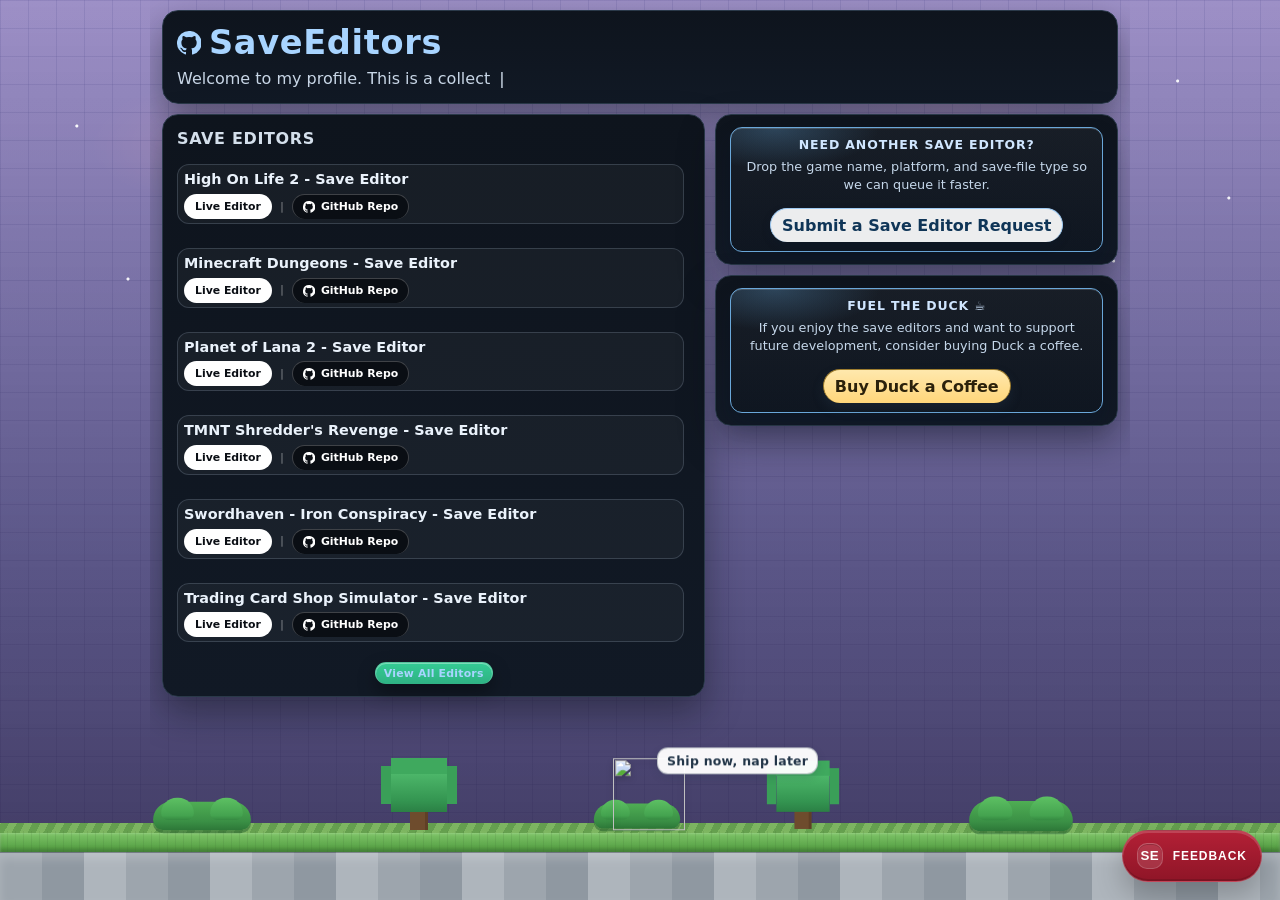
==== index.html @ 90ca856f "Add Harvard-style feedback modal widget" ====
<!DOCTYPE html>
<html lang="en">
<head>
  <meta charset="UTF-8">
  <meta name="viewport" content="width=device-width, initial-scale=1.0">
  <title>SaveEditors</title>
  <style>
    :root{
      --day-night-cycle:260s;
      --bg:#bfe7ff;
      --sky-top:#def3ff;
      --sky-bottom:#b7e2ff;
      --grid:rgba(98,136,166,.24);
      --text:#1f2329;
      --soft:#56606a;
      --panel:#ffffffdc;
      --line:#d6dde6;
      --link:#234f7b;
      --grass-a:#84c96d;
      --grass-b:#5ca64a;
      --grass-c:#4a8c3c;
      --stone-a:#9da5ad;
      --stone-b:#8f98a1;
      --stone-c:#aeb5bc;
    }
    *{box-sizing:border-box}
    html,body{height:100%;overflow:hidden}
    body{
      margin:0;
      font-family:Segoe UI, system-ui, -apple-system, Arial, sans-serif;
      color:var(--text);
      background:
        linear-gradient(to right, var(--grid) 1px, transparent 1px),
        linear-gradient(to bottom, var(--grid) 1px, transparent 1px),
        radial-gradient(150px 80px at 16% 16%, rgba(255,255,255,.82), rgba(255,255,255,0) 75%),
        radial-gradient(190px 90px at 74% 12%, rgba(255,255,255,.7), rgba(255,255,255,0) 76%),
        linear-gradient(180deg, var(--sky-top), var(--sky-bottom) 62%, var(--bg));
      background-size:28px 28px,28px 28px,auto,auto,auto;
      overflow:hidden;
    }
    body:before{
      content:"";
      position:fixed;
      inset:0;
      pointer-events:none;
      z-index:0;
      opacity:0;
      background:linear-gradient(180deg,rgba(12,24,52,.76),rgba(8,14,30,.9));
      animation:nightTintCycle var(--day-night-cycle) linear infinite;
    }
    body:after{
      content:"";
      position:fixed;
      inset:0;
      pointer-events:none;
      z-index:0;
      opacity:0;
      background:
        radial-gradient(circle at 6% 14%, rgba(255,255,255,.95) 0 1px, transparent 2px),
        radial-gradient(circle at 10% 31%, rgba(255,255,255,.92) 0 1px, transparent 2px),
        radial-gradient(circle at 14% 22%, rgba(255,255,255,.9) 0 1px, transparent 2px),
        radial-gradient(circle at 18% 8%, rgba(255,255,255,.88) 0 1px, transparent 2px),
        radial-gradient(circle at 23% 17%, rgba(255,255,255,.94) 0 1px, transparent 2px),
        radial-gradient(circle at 28% 27%, rgba(255,255,255,.9) 0 1px, transparent 2px),
        radial-gradient(circle at 33% 11%, rgba(255,255,255,.92) 0 1px, transparent 2px),
        radial-gradient(circle at 39% 24%, rgba(255,255,255,.86) 0 1px, transparent 2px),
        radial-gradient(circle at 44% 6%, rgba(255,255,255,.9) 0 1px, transparent 2px),
        radial-gradient(circle at 50% 16%, rgba(255,255,255,.95) 0 1px, transparent 2px),
        radial-gradient(circle at 56% 28%, rgba(255,255,255,.9) 0 1px, transparent 2px),
        radial-gradient(circle at 61% 10%, rgba(255,255,255,.92) 0 1px, transparent 2px),
        radial-gradient(circle at 67% 19%, rgba(255,255,255,.88) 0 1px, transparent 2px),
        radial-gradient(circle at 72% 8%, rgba(255,255,255,.9) 0 1px, transparent 2px),
        radial-gradient(circle at 76% 24%, rgba(255,255,255,.96) 0 1px, transparent 2px),
        radial-gradient(circle at 82% 13%, rgba(255,255,255,.9) 0 1px, transparent 2px),
        radial-gradient(circle at 87% 29%, rgba(255,255,255,.88) 0 1px, transparent 2px),
        radial-gradient(circle at 92% 9%, rgba(255,255,255,.92) 0 1px, transparent 2px),
        radial-gradient(circle at 96% 22%, rgba(255,255,255,.9) 0 1px, transparent 2px);
      animation:
        nightStarsCycle var(--day-night-cycle) linear infinite,
        starTwinkle 7s ease-in-out infinite;
    }
    .page{
      position:relative;
      z-index:3;
      max-width:980px;
      height:100vh;
      margin:0 auto;
      padding:10px 12px 190px;
      overflow:hidden;
    }
    .stack{
      height:100%;
      min-height:0;
      display:flex;
      flex-direction:column;
      gap:10px;
    }
    .dawn-tint{
      position:fixed;
      inset:0;
      pointer-events:none;
      z-index:0;
      opacity:0;
      background:linear-gradient(180deg, rgba(255,170,200,.55), rgba(188,128,255,.25) 55%, rgba(160,195,255,0));
    }
    .dawn-active .dawn-tint{
      animation:dawnCycle var(--day-night-cycle) linear infinite;
    }
    .night-purple{
      position:fixed;
      inset:0;
      pointer-events:none;
      z-index:0;
      opacity:0;
      background:linear-gradient(180deg, rgba(104,62,152,.55), rgba(34,18,62,.82));
    }
    .purple-night .night-purple{
      opacity:1;
      animation:none;
    }
    body.purple-night:before{
      opacity:0;
      animation:none;
    }
    body.purple-night:after{
      opacity:1;
      animation:starTwinkle 7s ease-in-out infinite;
    }
    .rain-dim{
      position:fixed;
      inset:0;
      pointer-events:none;
      z-index:2;
      opacity:0;
      background:linear-gradient(180deg, rgba(28,40,62,.25), rgba(12,16,28,.35));
      transition:opacity .6s ease;
    }
    .rain-layer{
      position:fixed;
      inset:-10vh 0 0 0;
      pointer-events:none;
      z-index:3;
      opacity:0;
      transition:opacity .6s ease;
    }
    .rain-layer.active{
      opacity:1;
    }
    .rain-streaks{
      position:absolute;
      inset:0;
      background:repeating-linear-gradient(
        115deg,
        rgba(200,220,255,.25) 0 1px,
        rgba(200,220,255,0) 1px 12px
      );
      animation:rainFall .7s linear infinite;
    }
    body.rain-day .rain-dim{
      opacity:.35;
    }
    body.rain-day .sky-clouds{
      filter:brightness(.85) saturate(.9);
    }
    .card-row{
      display:grid;
      grid-template-columns:minmax(0,1.35fr) minmax(0,1fr);
      gap:10px;
      align-items:start;
      flex:1;
      min-height:0;
    }
    .side-stack{
      display:grid;
      gap:10px;
    }
    .sheet{
      border:1px solid #2a3949;
      border-radius:16px;
      background:linear-gradient(180deg,#0e141d,#111925);
      backdrop-filter:blur(4px);
      box-shadow:0 16px 36px rgba(10,14,20,.42);
      padding:12px 14px;
      color:#eaf2fb;
    }
    .editor-card{
      min-height:0;
      display:flex;
      flex-direction:column;
    }
    .title-link{
      display:inline-flex;
      align-items:center;
      gap:8px;
      color:#eaf2fb;
      text-decoration:none;
      border-bottom:none;
    }
    .title-link:hover{
      color:#ffffff;
      border-bottom:none;
    }
    h1{
      margin:0 0 4px;
      font-size:clamp(1.5rem,2.8vw,2.1rem);
      letter-spacing:.02em;
    }
    .title-link svg{
      width:24px;
      height:24px;
      fill:currentColor;
    }
    .type-caret{
      display:inline-block;
      margin-left:4px;
      color:#d8e5f3;
      animation:caretBlink 1s steps(2, start) infinite;
    }
    .type-caret.done{
      opacity:0;
      animation:none;
    }
    .lead{
      margin:0;
      color:#c8d6e6;
      line-height:1.55;
    }
    h2{
      margin:2px 0 6px;
      font-size:1rem;
      letter-spacing:.04em;
      text-transform:uppercase;
      color:#d4dfeb;
    }
    ul{
      margin:0;
      padding-left:18px;
    }
    li{
      margin:10px 0;
      line-height:1.45;
    }
    #editorList{
      list-style:none;
      padding-left:0;
      display:flex;
      flex-direction:column;
      gap:4px;
      columns:2;
      column-gap:16px;
      --row-height:48px;
      flex:1;
      min-height:0;
      max-height:none;
      overflow-y:auto;
      padding-right:6px;
      scrollbar-width:thin;
      scrollbar-color:rgba(180,200,220,.5) transparent;
    }
    #editorList::-webkit-scrollbar{
      width:6px;
    }
    #editorList::-webkit-scrollbar-track{
      background:transparent;
    }
    #editorList::-webkit-scrollbar-thumb{
      background:rgba(180,200,220,.35);
      border-radius:999px;
    }
    .editor-row{
      display:flex;
      align-items:center;
      justify-content:space-between;
      gap:10px;
      padding:4px 6px;
      min-height:var(--row-height);
      border:1px solid rgba(180,200,220,.2);
      border-radius:12px;
      background:rgba(255,255,255,.04);
      break-inside:avoid;
    }
    .editor-main{
      min-width:0;
      display:flex;
      flex-direction:column;
      gap:4px;
    }
    .editor-link{
      font-weight:700;
      font-size:.9rem;
    }
    .editor-actions{
      display:flex;
      align-items:center;
      gap:4px;
      flex-wrap:wrap;
    }
    .editor-sep{
      display:inline-block;
      padding:0 4px;
      color:rgba(255,255,255,.35);
      font-size:.68rem;
      font-weight:900;
      user-select:none;
    }
    .editor-action{
      display:inline-flex;
      align-items:center;
      gap:6px;
      padding:4px 10px;
      border-radius:999px;
      border:1px solid rgba(255,255,255,.18);
      font-size:.68rem;
      font-weight:800;
      text-decoration:none;
      border-bottom:none;
      width:max-content;
    }
    .editor-action svg{
      width:12px;
      height:12px;
      display:block;
      fill:currentColor;
    }
    .editor-action--live{
      background:#ffffff;
      color:#0a0e14;
      border-color:rgba(255,255,255,.75);
    }
    .editor-action--repo{
      background:#0a0e14;
      color:#ffffff;
      border-color:rgba(255,255,255,.22);
    }
    .all-editors-cta{
      margin-top:10px;
      display:flex;
      justify-content:center;
    }
    .all-editors-btn{
      display:inline-flex;
      align-items:center;
      justify-content:center;
      gap:8px;
      padding:4px 8px;
      border-radius:999px;
      border:1px solid rgba(255,255,255,.18);
      background:linear-gradient(180deg, rgba(54,211,153,.96), rgba(54,211,153,.82));
      color:#071312;
      font-weight:900;
      letter-spacing:.02em;
      font-size:.68rem;
      text-decoration:none;
      border-bottom:none;
      box-shadow: 0 8px 18px rgba(0,0,0,.35), inset 0 1px 0 rgba(255,255,255,.35);
    }
    .all-editors-btn:hover{
      filter:brightness(1.03);
      border-color:rgba(255,255,255,.28);
    }
    .all-editors-btn:active{
      transform: translateY(1px);
    }
    .editor-meta{
      display:flex;
      align-items:center;
      gap:8px;
      flex-wrap:wrap;
      justify-content:flex-end;
      text-align:right;
    }
    .meta-pill{
      display:inline-flex;
      align-items:center;
      gap:6px;
      padding:3px 7px;
      border-radius:999px;
      border:1px solid #3b5067;
      background:rgba(255,255,255,.06);
      color:#d4dfeb;
      font-size:.66rem;
      white-space:nowrap;
    }
    .meta-pill a{
      color:#cfe5ff;
      text-decoration:none;
      border-bottom:none;
      font-weight:700;
    }
    .repo-meta{
      margin-left:8px;
      color:#becce0;
      font-size:.84rem;
      white-space:nowrap;
    }
    .request-cta{
      padding:9px 11px;
      border:1px solid #6aa7d9;
      border-radius:12px;
      background:
        radial-gradient(140px 56px at 12% 0%, rgba(114,194,255,.24), transparent 74%),
        linear-gradient(180deg, rgba(255,255,255,.04), rgba(0,0,0,.1));
      box-shadow:inset 0 1px 0 rgba(255,255,255,.16), 0 10px 20px rgba(6,20,39,.22);
    }
    .side-card .request-cta{
      text-align:center;
    }
    .request-cta-label{
      display:block;
      margin-bottom:6px;
      color:#d0e6ff;
      font-size:.78rem;
      letter-spacing:.07em;
      text-transform:uppercase;
      font-weight:700;
      font-family:"Segoe UI", system-ui, "Segoe UI Emoji", "Apple Color Emoji", "Noto Color Emoji", sans-serif;
    }
    .request-cta-link{
      display:inline-flex;
      align-items:center;
      gap:7px;
      padding:7px 11px;
      border-radius:999px;
      border:1px solid #9ec9f1;
      background:rgba(255,255,255,.92);
      color:#0f3557 !important;
      font-weight:800;
      text-decoration:none;
      border-bottom:none !important;
      box-shadow:0 4px 10px rgba(8,33,56,.16);
    }
    .request-cta-link:hover{
      transform:translateY(-1px);
      border-color:#b8dcff;
      color:#0f3557 !important;
      border-bottom:none !important;
    }
    .request-cta-note{
      margin:6px 0 0;
      color:#c5d7ea;
      font-size:.8rem;
      line-height:1.4;
    }
    .support-cta-link{
      display:inline-flex;
      align-items:center;
      gap:6px;
      padding:7px 11px;
      border-radius:999px;
      border:1px solid #9e7d2f;
      background:linear-gradient(180deg,#ffe8ad,#ffd67a);
      color:#2b210b !important;
      font-weight:800;
      text-decoration:none;
      border-bottom:none !important;
      box-shadow:0 6px 12px rgba(50,74,97,.22);
    }
    .support-cta-link:hover{
      transform:translateY(-1px);
      color:#2b210b !important;
      border-bottom:none !important;
    }
    a{
      color:var(--link);
      text-decoration:none;
      border-bottom:1px dashed rgba(35,79,123,.35);
    }
    a:hover{
      border-bottom-color:rgba(35,79,123,.85);
    }
    .sheet a{
      color:#a8d4ff;
      border-bottom-color:rgba(142,194,255,.34);
    }
    .sheet a:hover{
      color:#d1e7ff;
      border-bottom-color:rgba(142,194,255,.75);
    }
    .sheet a.editor-action,
    .sheet a.editor-action:hover{
      border-bottom:none;
    }
    .sheet a.editor-action--live,
    .sheet a.editor-action--live:hover{
      color:#0a0e14;
    }
    .sheet a.editor-action--repo,
    .sheet a.editor-action--repo:hover{
      color:#ffffff;
    }
    .cta-actions{
      display:flex;
      flex-wrap:wrap;
      gap:8px;
      margin-top:10px;
    }
    .side-card .cta-actions{
      justify-content:center;
      margin-top:14px;
    }
    .side-card .request-cta-note{
      margin-bottom:6px;
    }
    .sky-clouds{
      position:fixed;
      left:0;
      right:0;
      top:0;
      height:58vh;
      pointer-events:none;
      z-index:1;
      overflow:hidden;
    }
    .sky-effects{
      position:fixed;
      inset:0;
      pointer-events:none;
      z-index:3;
    }
    .scene{
      position:fixed;
      left:0;
      right:0;
      bottom:0;
      height:148px;
      pointer-events:none;
      z-index:1;
    }
    .clouds{
      position:absolute;
      left:0;
      right:0;
      top:0;
      bottom:0;
      height:auto;
      overflow:hidden;
      opacity:.9;
    }
    .cloud-wrap{
      position:absolute;
      left:0;
      top:0;
      animation:cloudDrift var(--duration, 28s) linear infinite;
      transform:translateX(var(--start-x, -20vw)) translateY(var(--y, 20vh));
      animation-delay:var(--delay, 0s);
    }
    .cloud{
      position:absolute;
      display:block;
      width:var(--width, 90px);
      height:var(--height, 18px);
      border-radius:999px;
      background:rgba(255,255,255,.82);
      box-shadow:
        20px -8px 0 5px rgba(255,255,255,.82),
        42px -3px 0 2px rgba(255,255,255,.82),
        58px 2px 0 0 rgba(255,255,255,.72);
      filter:drop-shadow(0 2px 3px rgba(80,117,145,.2));
      opacity:var(--opacity, .9);
    }
    .butterfly{
      position:fixed;
      width:32px;
      height:32px;
      z-index:4;
      pointer-events:none;
      object-fit:contain;
      will-change:transform;
    }
    .bike-rider{
      position:fixed;
      left:-140px;
      bottom:58px;
      width:86px;
      height:auto;
      z-index:3;
      pointer-events:none;
      opacity:0;
      filter:drop-shadow(0 4px 6px rgba(0,0,0,.25));
    }
    .bike-rider.ride{
      animation:bikeRide 34s linear forwards;
    }
    .world-decor{
      position:absolute;
      left:0;
      right:0;
      bottom:70px;
      height:62px;
      pointer-events:none;
      z-index:2;
    }
    .bush{
      position:absolute;
      bottom:0;
      width:96px;
      height:28px;
      border-radius:18px 18px 10px 10px;
      background:linear-gradient(180deg,#4fae54 0%,#3a8f45 70%,#2d7738 100%);
      box-shadow:0 3px 0 rgba(27,84,40,.45);
    }
    .bush:before,
    .bush:after{
      content:"";
      position:absolute;
      bottom:10px;
      width:32px;
      height:22px;
      border-radius:18px 18px 8px 8px;
      background:linear-gradient(180deg,#5dc063 0%,#44a34f 80%,#358941 100%);
    }
    .bush:before{left:8px}
    .bush:after{right:8px}
    .bush-a{left:12%;transform:scale(1.02)}
    .bush-b{left:46%;transform:scale(.9)}
    .bush-c{left:76%;transform:scale(1.08)}
    .tree{
      position:absolute;
      bottom:0;
      width:18px;
      height:42px;
      background:#6e4c2d;
      box-shadow:inset -3px 0 0 rgba(35,22,12,.2);
    }
    .tree:before{
      content:"";
      position:absolute;
      left:-19px;
      bottom:18px;
      width:56px;
      height:38px;
      background:
        linear-gradient(180deg,#4cb669 0%,#349551 70%,#2b8045 100%);
      box-shadow:
        0 -16px 0 #3fa95e,
        -10px -8px 0 #3a9f58,
        10px -8px 0 #3a9f58;
      image-rendering:pixelated;
    }
    .tree-a{left:32%}
    .tree-b{left:62%;transform:scale(.95)}
    .duck-wrap{
      position:absolute;
      left:0;
      bottom:0;
      width:78px;
      height:72px;
      z-index:20;
      transform:translateX(40px);
      transform-origin:center bottom;
      will-change:transform;
    }
    .duck{
      position:absolute;
      left:0;
      bottom:0;
      width:72px;
      height:72px;
      object-fit:contain;
      image-rendering:auto;
      filter:drop-shadow(0 3px 3px rgba(0,0,0,.2));
      transform:scaleX(1);
      transform-origin:center bottom;
      will-change:transform;
    }
    .duck-note{
      position:absolute;
      left:44px;
      bottom:56px;
      padding:5px 9px;
      border-radius:11px;
      border:1px solid rgba(39,56,74,.28);
      background:rgba(255,255,255,.96);
      color:#223548;
      font-size:.78rem;
      font-weight:700;
      letter-spacing:.02em;
      white-space:nowrap;
      box-shadow:0 3px 8px rgba(39,56,74,.2);
    }
    .grass{
      position:absolute;
      left:0;
      right:0;
      bottom:48px;
      height:22px;
      background:linear-gradient(180deg,var(--grass-a) 0%,var(--grass-b) 72%,var(--grass-c) 100%);
      border-top:1px solid rgba(74,110,57,.35);
      box-shadow:inset 0 2px 3px rgba(255,255,255,.3), inset 0 -3px 4px rgba(37,75,29,.24);
      overflow:visible;
    }
    .grass:before,
    .grass:after{
      content:"";
      position:absolute;
      left:0;
      right:0;
      pointer-events:none;
    }
    .grass:before{
      top:-8px;
      height:10px;
      background:repeating-linear-gradient(
        -62deg,
        rgba(126,183,97,.96) 0 7px,
        rgba(101,160,78,.96) 7px 14px
      ),
      repeating-linear-gradient(
        62deg,
        rgba(114,176,90,.6) 0 7px,
        rgba(89,144,69,.6) 7px 14px
      );
      opacity:1;
    }
    .grass:after{
      top:0;
      bottom:0;
      background:repeating-linear-gradient(
        90deg,
        rgba(58,102,47,0) 0 7px,
        rgba(58,102,47,.34) 7px 8px
      );
      opacity:.42;
    }
    .stone{
      position:absolute;
      left:0;
      right:0;
      bottom:0;
      height:48px;
      background:
        repeating-linear-gradient(90deg,var(--stone-a) 0 42px,var(--stone-b) 42px 84px,var(--stone-c) 84px 126px),
        linear-gradient(180deg,#b6bec6,#9da7b0);
      border-top:1px solid rgba(56,63,72,.4);
      box-shadow:inset 0 6px 10px rgba(255,255,255,.18);
    }
    @keyframes cloudDrift{
      0%{transform:translateX(var(--start-x, -20vw)) translateY(var(--y, 20vh))}
      100%{transform:translateX(var(--end-x, 120vw)) translateY(var(--y, 20vh))}
    }
    @keyframes butterflyFlight{
      0%{transform:translate(var(--start-x), var(--start-y))}
      100%{transform:translate(var(--end-x), var(--end-y))}
    }
    @keyframes bikeRide{
      0%{transform:translateX(-140px);opacity:0}
      5%{opacity:1}
      95%{opacity:1}
      100%{transform:translateX(calc(100vw + 160px));opacity:0}
    }
    @keyframes nightTintCycle{
      0%,32%{opacity:0}
      50%,82%{opacity:1}
      100%{opacity:0}
    }
    @keyframes nightStarsCycle{
      0%,32%{opacity:0}
      50%,82%{opacity:.92}
      100%{opacity:0}
    }
    @keyframes starTwinkle{
      0%,100%{filter:brightness(1)}
      50%{filter:brightness(1.25)}
    }
    @keyframes nightPurpleCycle{
      0%,32%{opacity:0}
      50%,82%{opacity:.75}
      100%{opacity:0}
    }
    @keyframes dawnCycle{
      0%{opacity:0}
      6%{opacity:.85}
      18%{opacity:.2}
      26%{opacity:0}
      100%{opacity:0}
    }
    @keyframes rainFall{
      0%{transform:translateY(-10vh)}
      100%{transform:translateY(20vh)}
    }
    @keyframes caretBlink{
      0%,49%{opacity:1}
      50%,100%{opacity:0}
    }
    @media (max-width:880px){
      .card-row{grid-template-columns:1fr}
      #editorList{columns:1}
    }
    @media (min-width:860px){
      #editorList{columns:2}
    }
    @media (min-width:1080px){
      #editorList{columns:3}
    }

    /* ============================================================
       SaveEditors Feedback Widget (scoped)
       - Floating action button (Crimson + Slate)
       - Modal overlay with backdrop blur
       - Embedded iframe: https://whispermeter.com/feedback/SaveEditors
       ============================================================ */
    #sefb-root{
      position:fixed;
      right:18px;
      bottom:18px;
      z-index:2147483000;
      font-family:ui-sans-serif, system-ui, -apple-system, Segoe UI, Roboto, Arial, sans-serif;
      color:#0e1922;
    }
    #sefb-root .sefb-fab{
      appearance:none;
      position:relative;
      border:1px solid rgba(255,255,255,.18);
      border-radius:999px;
      padding:12px 14px;
      display:inline-flex;
      align-items:center;
      gap:10px;
      cursor:pointer;
      color:#ffffff;
      background:linear-gradient(180deg, #b32036 0%, #8f1527 100%);
      box-shadow:
        0 14px 28px rgba(0,0,0,.22),
        0 2px 0 rgba(255,255,255,.16) inset,
        0 -2px 0 rgba(0,0,0,.14) inset;
      transition:transform .3s ease-in-out, box-shadow .3s ease-in-out, filter .3s ease-in-out;
      user-select:none;
      -webkit-tap-highlight-color:transparent;
    }
    #sefb-root .sefb-fab:hover{
      transform:translateY(-3px);
      filter:saturate(1.04);
      box-shadow:
        0 18px 40px rgba(0,0,0,.26),
        0 2px 0 rgba(255,255,255,.18) inset,
        0 -2px 0 rgba(0,0,0,.14) inset;
    }
    #sefb-root .sefb-fab:active{
      transform:translateY(-1px);
      box-shadow:
        0 12px 22px rgba(0,0,0,.22),
        0 2px 0 rgba(255,255,255,.14) inset,
        0 -2px 0 rgba(0,0,0,.16) inset;
    }
    #sefb-root .sefb-fab:focus-visible{
      outline:3px solid rgba(165,28,48,.35);
      outline-offset:4px;
    }
    #sefb-root .sefb-fabIcon{
      width:26px;
      height:26px;
      display:grid;
      place-items:center;
      border-radius:10px;
      background:rgba(255,255,255,.12);
      border:1px solid rgba(255,255,255,.18);
      box-shadow:0 1px 0 rgba(0,0,0,.18) inset;
      flex:0 0 auto;
      font-weight:800;
      letter-spacing:.02em;
      line-height:1;
    }
    #sefb-root .sefb-fabLabel{
      font-weight:700;
      letter-spacing:.08em;
      text-transform:uppercase;
      font-size:12px;
      line-height:1;
      white-space:nowrap;
    }

    #sefb-root .sefb-overlay[hidden]{display:none !important;}
    #sefb-root .sefb-overlay{
      position:fixed;
      inset:0;
      z-index:2147483100;
      display:grid;
      grid-template-areas:"stack";
      padding:24px;
      opacity:0;
      transition:opacity .25s ease;
    }
    #sefb-root .sefb-overlay.sefb-open{opacity:1;}
    #sefb-root .sefb-scrim{
      grid-area:stack;
      background:rgba(14,25,34,.42);
      backdrop-filter:blur(8px);
      -webkit-backdrop-filter:blur(8px);
    }
    @supports not ((backdrop-filter: blur(8px)) or (-webkit-backdrop-filter: blur(8px))){
      #sefb-root .sefb-scrim{background:rgba(14,25,34,.62);}
    }
    #sefb-root .sefb-panel{
      grid-area:stack;
      align-self:center;
      justify-self:center;
      width:min(980px, calc(100vw - 48px));
      height:min(720px, calc(100vh - 48px));
      background:rgba(255,255,255,.98);
      border:1px solid rgba(47,58,69,.18);
      border-radius:18px;
      overflow:hidden;
      display:flex;
      flex-direction:column;
      box-shadow:0 30px 70px rgba(0,0,0,.28);
      transform:translateY(10px) scale(.99);
      opacity:0;
      transition:transform .25s ease, opacity .25s ease;
    }
    #sefb-root .sefb-overlay.sefb-open .sefb-panel{
      transform:translateY(0) scale(1);
      opacity:1;
    }
    #sefb-root .sefb-header{
      position:relative;
      display:flex;
      align-items:center;
      justify-content:space-between;
      gap:12px;
      padding:14px 14px 14px 16px;
      background:linear-gradient(180deg, #ffffff 0%, #fbfbfd 100%);
      border-bottom:1px solid rgba(47,58,69,.14);
    }
    #sefb-root .sefb-header:before{
      content:"";
      position:absolute;
      left:0;
      top:0;
      bottom:0;
      width:4px;
      background:#A51C30;
    }
    #sefb-root .sefb-title{
      margin:0;
      font-weight:800;
      letter-spacing:.18em;
      text-transform:uppercase;
      font-size:13px;
      color:#0e1922;
    }
    #sefb-root .sefb-close{
      appearance:none;
      border:1px solid rgba(47,58,69,.16);
      background:transparent;
      color:#2f3a45;
      border-radius:12px;
      width:38px;
      height:38px;
      cursor:pointer;
      display:grid;
      place-items:center;
      transition:background .2s ease, transform .2s ease;
      -webkit-tap-highlight-color:transparent;
    }
    #sefb-root .sefb-close:hover{background:rgba(47,58,69,.06);}
    #sefb-root .sefb-close:active{transform:scale(.98);}
    #sefb-root .sefb-close:focus-visible{
      outline:3px solid rgba(165,28,48,.28);
      outline-offset:3px;
    }
    #sefb-root .sefb-body{
      flex:1 1 auto;
      background:#ffffff;
    }
    #sefb-root .sefb-iframe{
      width:100%;
      height:100%;
      border:0;
      background:#ffffff;
    }

    /* Mobile UX: full-screen modal */
    @media (max-width:640px){
      #sefb-root{right:14px;bottom:14px;}
      #sefb-root .sefb-overlay{padding:0;}
      #sefb-root .sefb-panel{
        width:100vw;
        height:100vh;
        border-radius:0;
        border-left:0;
        border-right:0;
      }
    }

    @media (prefers-reduced-motion: reduce){
      #sefb-root .sefb-fab,
      #sefb-root .sefb-overlay,
      #sefb-root .sefb-panel,
      #sefb-root .sefb-close{transition:none !important;}
      #sefb-root .sefb-fab:hover,
      #sefb-root .sefb-panel{transform:none !important;}
    }
  </style>
</head>
<body>
  <div class="dawn-tint" aria-hidden="true"></div>
  <div class="night-purple" aria-hidden="true"></div>
  <div class="rain-dim" aria-hidden="true"></div>
  <div class="rain-layer" id="rainLayer" aria-hidden="true">
    <div class="rain-streaks"></div>
  </div>
  <div class="sky-clouds" aria-hidden="true">
    <div class="clouds" id="clouds"></div>
  </div>
  <div class="sky-effects" id="skyEffects" aria-hidden="true"></div>
  <main class="page">
    <div class="stack">
      <section class="sheet">
        <h1>
          <a class="title-link" href="https://github.com/SaveEditors" target="_blank" rel="noopener noreferrer">
            <svg viewBox="0 0 16 16" aria-hidden="true" focusable="false">
              <path d="M8 0a8 8 0 0 0-2.53 15.59c.4.08.55-.17.55-.39l-.01-1.37c-2.01.44-2.53-.49-2.69-.94-.09-.23-.48-.94-.82-1.13-.28-.15-.68-.53-.01-.54.63-.01 1.08.58 1.23.82.72 1.21 1.88.87 2.34.66.07-.52.28-.87.5-1.07-1.78-.2-3.64-.89-3.64-3.95 0-.87.31-1.58.82-2.14-.08-.2-.36-1.02.08-2.12 0 0 .67-.21 2.2.82a7.54 7.54 0 0 1 4 0c1.53-1.04 2.2-.82 2.2-.82.44 1.1.16 1.92.08 2.12.51.56.82 1.27.82 2.14 0 3.07-1.87 3.75-3.65 3.95.29.25.54.73.54 1.48l-.01 2.2c0 .22.15.48.55.39A8 8 0 0 0 8 0Z"></path>
            </svg>
            <span>SaveEditors</span>
          </a>
        </h1>
        <p class="lead">
          <span id="leadText" data-fulltext="Welcome to my profile. This is a collection of save editors I've made. Primarily tested with the Windows Xbox Game Pass versions."></span>
          <span class="type-caret" aria-hidden="true">|</span>
        </p>
      </section>
      <div class="card-row">
        <section class="sheet editor-card">
          <h2>Save Editors</h2>
          <ul id="editorList">
            <li>Loading editors...</li>
          </ul>
          <div class="all-editors-cta">
            <a class="all-editors-btn" href="https://github.com/stars/SaveEditors/lists/game-save-editors" target="_blank" rel="noopener noreferrer">View All Editors</a>
          </div>
        </section>
        <div class="side-stack">
          <section class="sheet side-card">
            <div class="request-cta">
              <span class="request-cta-label">Need another save editor?</span>
              <p class="request-cta-note">Drop the game name, platform, and save-file type so we can queue it faster.</p>
              <div class="cta-actions">
                <a class="request-cta-link" href="https://whispermeter.com/message-box/15b6ac70-9113-4e9c-b629-423f335c7e07" target="_blank" rel="noopener noreferrer">
                  Submit a Save Editor Request
                </a>
              </div>
            </div>
          </section>
          <section class="sheet side-card">
            <div class="request-cta">
              <span class="request-cta-label">Fuel the Duck <span aria-hidden="true">☕</span></span>
              <p class="request-cta-note">If you enjoy the save editors and want to support future development, consider buying Duck a coffee.</p>
              <div class="cta-actions">
                <a class="support-cta-link" href="https://ko-fi.com/saveeditors" target="_blank" rel="noopener noreferrer">Buy Duck a Coffee</a>
              </div>
            </div>
          </section>
        </div>
      </div>
    </div>
  </main>

  <div class="scene" aria-hidden="true">
    <div class="world-decor">
      <span class="bush bush-a"></span>
      <span class="duck-wrap">
        <img class="duck" src="https://files.kick.com/emotes/4147914/fullsize" alt="">
        <span id="duckNote" class="duck-note">Ship now, nap</span>
      </span>
      <span class="tree tree-a"></span>
      <span class="bush bush-b"></span>
      <span class="tree tree-b"></span>
      <span class="bush bush-c"></span>
    </div>
    <div class="grass"></div>
    <div class="stone"></div>
  </div>
  <img class="bike-rider" id="bikeRider" src="assets/bike-rider.gif" alt="" aria-hidden="true">

  <script>
    "use strict";
    const htmlEscape = (value) => String(value ?? "")
      .replaceAll("&", "&amp;")
      .replaceAll("<", "&lt;")
      .replaceAll(">", "&gt;")
      .replaceAll('"', "&quot;");

    function getRepoPath(repoUrl) {
      try {
        const url = new URL(repoUrl);
        if (url.hostname.toLowerCase() !== "github.com") return "";
        const parts = url.pathname.replace(/^\/+|\/+$/g, "").split("/");
        if (parts.length < 2) return "";
        return `${parts[0]}/${parts[1].replace(/\.git$/i, "")}`;
      } catch {
        return "";
      }
    }

    function isHomepageRepo(repoUrl) {
      return getRepoPath(repoUrl).toLowerCase() === "saveeditors/saveeditors.github.io";
    }

    const updatedCacheKey = "saveeditors-updated-v2";
    const updatedCacheTtlMs = 6 * 60 * 60 * 1000;

    function readUpdatedCache() {
      try {
        return JSON.parse(localStorage.getItem(updatedCacheKey) || "{}") || {};
      } catch {
        return {};
      }
    }

    function writeUpdatedCache(cache) {
      try {
        localStorage.setItem(updatedCacheKey, JSON.stringify(cache));
      } catch {
        // ignore cache failures
      }
    }

    async function fetchLastUpdatedDate(repoUrl, fallback) {
      const repoPath = getRepoPath(repoUrl);
      if (!repoPath) return { date: fallback || "", ts: 0 };
      const cache = readUpdatedCache();
      const cached = cache[repoPath];
      if (cached && cached.date && cached.updatedTs && Date.now() - cached.ts < updatedCacheTtlMs) {
        return { date: cached.date, ts: cached.updatedTs };
      }
      try {
        const res = await fetch(`https://api.github.com/repos/${repoPath}`, {
          headers: { Accept: "application/vnd.github+json" },
          cache: "no-store"
        });
        if (!res.ok) return { date: fallback || "", ts: 0 };
        const repo = await res.json();
        const iso = repo?.pushed_at || "";
        if (!iso) return { date: fallback || "", ts: 0 };
        const updatedTs = Date.parse(iso) || 0;
        const date = new Date(updatedTs || iso).toLocaleDateString(undefined, {
          year: "numeric",
          month: "short",
          day: "numeric"
        });
        cache[repoPath] = { date, ts: Date.now(), updatedTs };
        writeUpdatedCache(cache);
        return { date, ts: updatedTs };
      } catch {
        return { date: fallback || "", ts: 0 };
      }
    }

    async function loadEditors() {
      const list = document.getElementById("editorList");
      const ghMark = `<svg viewBox="0 0 16 16" aria-hidden="true" focusable="false"><path d="M8 0a8 8 0 0 0-2.53 15.59c.4.08.55-.17.55-.39l-.01-1.37c-2.01.44-2.53-.49-2.69-.94-.09-.23-.48-.94-.82-1.13-.28-.15-.68-.53-.01-.54.63-.01 1.08.58 1.23.82.72 1.21 1.88.87 2.34.66.07-.52.28-.87.5-1.07-1.78-.2-3.64-.89-3.64-3.95 0-.87.31-1.58.82-2.14-.08-.2-.36-1.02.08-2.12 0 0 .67-.21 2.2.82a7.54 7.54 0 0 1 4 0c1.53-1.04 2.2-.82 2.2-.82.44 1.1.16 1.92.08 2.12.51.56.82 1.27.82 2.14 0 3.07-1.87 3.75-3.65 3.95.29.25.54.73.54 1.48l-.01 2.2c0 .22.15.48.55.39A8 8 0 0 0 8 0Z"></path></svg>`;
      try {
        const res = await fetch("editors.json", { cache: "no-store" });
        if (!res.ok) throw new Error("editors.json not found");
        const editors = await res.json();
        if (!Array.isArray(editors) || !editors.length) {
          list.innerHTML = "<li>No editors listed yet.</li>";
          return;
        }
        const hydrated = await Promise.all(editors.map(async (editor) => {
          const repo = editor.repo || "";
          const play = editor.play || "";
          const repoPath = getRepoPath(repo);
          const updated = await fetchLastUpdatedDate(repo, editor.updated || "");
          return {
            name: editor.name || editor.slug || "Unnamed Editor",
            repo,
            play,
            updated: updated.date || "",
            updatedTs: updated.ts || 0,
            repoPath
          };
        }));

        hydrated.sort((a, b) => (b.updatedTs || 0) - (a.updatedTs || 0));
        list.innerHTML = hydrated.map((e) => {
          const updatedText = e.updated ? `Updated: ${htmlEscape(e.updated)}` : "";
          const liveLink = e.play
            ? `<a class="editor-action editor-action--live" href="${htmlEscape(e.play)}" target="_blank" rel="noopener noreferrer">Live Editor</a>`
            : "";
          const repoButton = e.repo && !isHomepageRepo(e.repo)
            ? `<a class="editor-action editor-action--repo" href="${htmlEscape(e.repo)}" target="_blank" rel="noopener noreferrer">${ghMark}GitHub Repo</a>`
            : "";
          const sep = (liveLink && repoButton) ? `<span class="editor-sep" aria-hidden="true">|</span>` : "";
          const actions = (liveLink || repoButton)
            ? `<div class="editor-actions">${liveLink}${sep}${repoButton}</div>`
            : "";
          const updatedPill = updatedText ? `<span class="meta-pill">${updatedText}</span>` : "";
          return `<li class="editor-row">
            <div class="editor-main">
              <div class="editor-link">${htmlEscape(e.name)}</div>
              ${actions}
            </div>
            <div class="editor-meta">
              ${updatedPill}
            </div>
          </li>`;
        }).join("");
      } catch {
        list.innerHTML = "<li>Could not load editor list yet.</li>";
      }
    }
    let duckRafId = 0;
    const duckState = {
      x: 40,
      y: 0,
      dir: 1,
      speed: 40,
      targetSpeed: 40,
      minX: 28,
      maxX: 600,
      lastTs: 0,
      nextMoodTs: 0,
      pauseUntilTs: 0,
      nextTurnTs: 0,
      initialized: false
    };

    function rand(min, max) {
      return min + Math.random() * (max - min);
    }

    function startDuckWalk() {
      const decor = document.querySelector(".world-decor");
      const wrap = document.querySelector(".duck-wrap");
      const duck = document.querySelector(".duck");
      if (!decor || !wrap || !duck) return;

      duckState.minX = 80;
      duckState.maxX = Math.max(duckState.minX + 260, decor.clientWidth - 160);
      if (!duckState.initialized) {
        duckState.x = (duckState.minX + duckState.maxX) / 2;
        duckState.dir = Math.random() < 0.5 ? -1 : 1;
        duckState.initialized = true;
      } else if (duckState.x < duckState.minX || duckState.x > duckState.maxX) {
        duckState.x = Math.min(duckState.maxX, Math.max(duckState.minX, duckState.x));
      }

      const tick = (ts) => {
        if (!duckState.lastTs) duckState.lastTs = ts;
        const dt = Math.min(0.05, (ts - duckState.lastTs) / 1000);
        duckState.lastTs = ts;

        if (ts >= duckState.nextMoodTs) {
          duckState.nextMoodTs = ts + rand(900, 2500);
          if (Math.random() < 0.22) {
            duckState.pauseUntilTs = ts + rand(500, 1700);
            duckState.targetSpeed = 0;
          } else {
            duckState.targetSpeed = rand(24, 60);
          }
        }

        if (ts >= duckState.nextTurnTs) {
          duckState.nextTurnTs = ts + rand(1200, 3600);
          const edgeBuffer = 90;
          if (duckState.x > duckState.minX + edgeBuffer && duckState.x < duckState.maxX - edgeBuffer) {
            if (Math.random() < 0.35) duckState.dir *= -1;
          }
        }

        const paused = ts < duckState.pauseUntilTs;
        const goalSpeed = paused ? 0 : duckState.targetSpeed;
        duckState.speed += (goalSpeed - duckState.speed) * Math.min(1, dt * 4.2);

        duckState.x += duckState.dir * duckState.speed * dt;

        if (duckState.x <= duckState.minX) {
          duckState.x = duckState.minX;
          duckState.dir = 1;
          duckState.pauseUntilTs = ts + rand(400, 1300);
        } else if (duckState.x >= duckState.maxX) {
          duckState.x = duckState.maxX;
          duckState.dir = -1;
          duckState.pauseUntilTs = ts + rand(400, 1300);
        }

        const bobStrength = Math.min(1, duckState.speed / 34);
        duckState.y = Math.sin(ts * 0.018 + duckState.x * 0.08) * 1.6 * bobStrength;

        wrap.style.transform = `translate(${duckState.x}px, ${duckState.y.toFixed(2)}px)`;
        duck.style.transform = duckState.dir >= 0 ? "scaleX(1)" : "scaleX(-1)";
        duckRafId = window.requestAnimationFrame(tick);
      };

      if (duckRafId) window.cancelAnimationFrame(duckRafId);
      duckState.lastTs = 0;
      duckRafId = window.requestAnimationFrame(tick);
    }

    function startDuckNotes() {
      const note = document.getElementById("duckNote");
      if (!note) return;
      const lines = [
        "Ship now, nap later",
        "Need more RAM",
        "One more build",
        "Works on duck",
        "Fix then snack",
        "Ping prod pls",
        "Merge? yolo",
        "Refactor later",
        "Coffee > bugs",
        "No semicolons",
        "Duck typed it",
        "grep and pray",
        "LGTM-ish",
        "Commit & run",
        "CI said nope",
        "Push on green",
        "Need dark mode",
        "Ship it duck",
        "One last .md",
        "Code then quack",
        "Ping me maybe",
        "Tabs? spaces?",
        "Retry deploy",
        "Rollback dance",
        "Late-night fix",
        "Patch and chill",
        "Docs tomorrow",
        "Duck on call",
        "Merge at 2am",
        "Debug by vibe",
        "PR then snack",
        "Hotfix oops",
        "Backup first",
        "Close game first",
        "Cloud sync asleep",
        "No hardcoded paths",
        "It was caching",
        "Cache cleared. Peace restored.",
        "One more console.log",
        "Blame the timezone",
        "Works in CI (finally)",
        "Hotfix: tiny panic",
        "Just one more try",
        "Rubber duck approved",
        "Diff looks clean-ish",
        "Ship the patch",
        "Don't touch GUIDs",
        "Stringified numbers",
        "JSON is feelings",
        "Fog of war, fog of why",
        "Today we parse",
        "Se7ensins inspired",
        "Browsing Se7ensins.com",
        "Ship it? maybe",
        "Snack time",
        "Low battery",
        "Needs reboot",
        "Duck approved",
        "Commit then nap",
        "Coffee break",
        "Sleep? nah",
        "Bug? feature",
        "Duck is tired",
        "Push to prod",
        "Works on PC",
        "Yep it's fine",
        "Try again",
        "No, wait",
        "CI is red",
        "Logs pls",
        "Hold my quack",
        "Almost done"
      ];
      let idx = 0;
      note.textContent = lines[idx];
      setInterval(() => {
        idx = (idx + 1) % lines.length;
        note.textContent = lines[idx];
      }, 7000);
    }

    function buildClouds() {
      const clouds = document.getElementById("clouds");
      if (!clouds) return;
      clouds.innerHTML = "";
      const count = Math.min(18, Math.max(12, Math.round(window.innerWidth / 120)));
      const baseDuration = 110;
      for (let i = 0; i < count; i++) {
        const wrap = document.createElement("span");
        wrap.className = "cloud-wrap";
        const cloud = document.createElement("span");
        cloud.className = "cloud";

        const width = rand(60, 150);
        const height = rand(14, 26);
        const scale = rand(0.8, 1.5);
        const opacity = rand(0.55, 0.95);
        const startX = rand(-80, -30);
        const endX = rand(120, 180);
        const y = rand(6, 46);
        const duration = baseDuration * (i % 2 === 0 ? 1 : 1.01);
        const delay = -rand(0, baseDuration);

        wrap.style.setProperty("--start-x", `${startX}vw`);
        wrap.style.setProperty("--end-x", `${endX}vw`);
        wrap.style.setProperty("--y", `${y}vh`);
        wrap.style.setProperty("--duration", `${duration}s`);
        wrap.style.setProperty("--delay", `${delay}s`);
        cloud.style.setProperty("--width", `${width}px`);
        cloud.style.setProperty("--height", `${height}px`);
        cloud.style.setProperty("--scale", `${scale}`);
        cloud.style.setProperty("--opacity", `${opacity}`);

        wrap.appendChild(cloud);
        clouds.appendChild(wrap);
      }
    }

    const dayCycleMs = 260000;
    const nightStartMs = dayCycleMs * 0.5;
    const nightEndMs = dayCycleMs * 0.9;
    const nightDurationMs = nightEndMs - nightStartMs;
    const cycleStart = performance.now();
    let butterflyEl = null;
    let butterflyAnim = null;

    function cycleTime(now) {
      const t = (now - cycleStart) % dayCycleMs;
      return t < 0 ? t + dayCycleMs : t;
    }

    function timeUntil(targetMs, now) {
      const t = cycleTime(now);
      return t <= targetMs ? targetMs - t : dayCycleMs - t + targetMs;
    }

    function spawnButterflyFlight(durationMs) {
      const layer = document.getElementById("skyEffects");
      if (!layer || durationMs <= 0) return;
      if (butterflyAnim) butterflyAnim.cancel();
      if (butterflyEl) butterflyEl.remove();

      const butterfly = document.createElement("img");
      butterfly.className = "butterfly";
      butterfly.src = "assets/butterfly.gif";
      butterfly.alt = "";
      butterfly.decoding = "async";
      layer.appendChild(butterfly);
      butterflyEl = butterfly;

      const startX = rand(10, 28);
      const startY = rand(12, 42);
      const endX = rand(110, 140);
      const endY = Math.max(6, Math.min(50, startY + rand(-6, 6)));
      const leaveLeadMs = 15000;
      const exitOffsetRaw = (durationMs - leaveLeadMs) / durationMs;
      const exitOffset = Math.max(0.6, Math.min(0.92, exitOffsetRaw));
      const hops = 7;
      const points = [{ x: startX, y: startY, offset: 0 }];
      for (let i = 1; i <= hops; i++) {
        const t = (i / (hops + 1)) * exitOffset;
        const x = i % 2 === 0 ? rand(10, 28) : rand(64, 88);
        const y = Math.max(6, Math.min(50, startY + rand(-10, 10)));
        points.push({ x, y, offset: t });
      }
      points.push({ x: endX, y: endY, offset: 1 });
      const keyframes = points.map((pt, idx) => {
        const next = points[idx + 1] || points[idx - 1] || pt;
        const scaleX = next.x >= pt.x ? 1 : -1;
        return {
          transform: `translate(${pt.x}vw, ${pt.y}vh) scaleX(${scaleX})`,
          offset: pt.offset
        };
      });

      butterflyAnim = butterfly.animate(keyframes, {
        duration: durationMs,
        easing: "ease-in-out",
        fill: "forwards"
      });

      butterflyAnim.onfinish = () => {
        if (butterflyEl) butterflyEl.remove();
        butterflyEl = null;
        butterflyAnim = null;
      };
    }

    function startButterflyCycle() {
      const now = performance.now();
      const t = cycleTime(now);
      if (t >= nightStartMs && t <= nightEndMs) {
        setTimeout(startButterflyCycle, timeUntil(nightEndMs, now));
        return;
      }
      const timeToNight = timeUntil(nightStartMs, now);
      spawnButterflyFlight(timeToNight);
      setTimeout(startButterflyCycle, timeToNight + nightDurationMs);
    }

    function startBikeRider() {
      const bike = document.getElementById("bikeRider");
      if (!bike) return;
      const ride = () => {
        bike.classList.remove("ride");
        void bike.offsetWidth;
        bike.classList.add("ride");
      };
      setTimeout(ride, 64000);
      setInterval(ride, 150000);
    }

    function startDawnTint() {
      const apply = () => {
        document.body.classList.toggle("dawn-active", Math.random() < 0.12);
      };
      apply();
      const now = performance.now();
      const untilNext = timeUntil(dayCycleMs, now);
      window.setTimeout(() => {
        apply();
        window.setInterval(apply, dayCycleMs);
      }, untilNext);
    }

    function startPurpleNight() {
      document.body.classList.add("purple-night");
      document.body.classList.remove("dawn-active");
    }

    function startRainCycle() {
      const layer = document.getElementById("rainLayer");
      if (!layer) return;
      let raining = false;
      let stopTimer = 0;

      const stopRain = () => {
        raining = false;
        layer.classList.remove("active");
        document.body.classList.remove("rain-day", "rain-night");
      };

      const startRain = () => {
        if (raining) return;
        raining = true;
        layer.classList.add("active");
        const t = cycleTime(performance.now());
        const isNight = t >= nightStartMs && t <= nightEndMs;
        document.body.classList.toggle("rain-day", !isNight);
        document.body.classList.toggle("rain-night", isNight);
        window.clearTimeout(stopTimer);
        stopTimer = window.setTimeout(stopRain, 180000);
      };

      window.setInterval(() => {
        if (!raining && Math.random() < 0.07) startRain();
      }, 60000);
    }

    function startTypewriter() {
      const el = document.getElementById("leadText");
      const caret = document.querySelector(".type-caret");
      if (!el) return;
      const text = el.dataset.fulltext || "";
      el.textContent = "";
      if (!text) return;
      const durationMs = 6000;
      const interval = Math.max(15, Math.floor(durationMs / text.length));
      let idx = 0;
      const hideCaret = () => {
        if (caret) caret.classList.add("done");
      };
      const safetyHide = window.setTimeout(hideCaret, durationMs + 3000);
      const timer = setInterval(() => {
        idx += 1;
        el.textContent = text.slice(0, idx);
        if (idx >= text.length) {
          clearInterval(timer);
          window.clearTimeout(safetyHide);
          window.setTimeout(hideCaret, 3000);
        }
      }, interval);
    }


    loadEditors();
    buildClouds();
    startDuckWalk();
    startDuckNotes();
    startTypewriter();
    startButterflyCycle();
    startBikeRider();
    startPurpleNight();
    startRainCycle();
    let resizeTimer = 0;
    window.addEventListener("resize", () => {
      window.clearTimeout(resizeTimer);
      resizeTimer = window.setTimeout(() => {
        buildClouds();
        startDuckWalk();
      }, 160);
    });
  </script>

  <!-- SaveEditors Feedback Widget (drop-in; scoped styles + vanilla JS) -->
  <div id="sefb-root">
    <button
      id="sefb-button"
      class="sefb-fab"
      type="button"
      aria-haspopup="dialog"
      aria-controls="sefb-modal"
      aria-expanded="false"
      aria-label="Open official feedback form"
    >
      <span class="sefb-fabIcon" aria-hidden="true">SE</span>
      <span class="sefb-fabLabel">Feedback</span>
    </button>

    <div
      id="sefb-modal"
      class="sefb-overlay"
      role="dialog"
      aria-modal="true"
      aria-labelledby="sefb-title"
      hidden
    >
      <div class="sefb-scrim" data-sefb-close aria-hidden="true"></div>
      <section class="sefb-panel" role="document">
        <header class="sefb-header">
          <h2 id="sefb-title" class="sefb-title">SAVEDITORS OFFICIAL FEEDBACK</h2>
          <button class="sefb-close" type="button" data-sefb-close aria-label="Close">
            <span aria-hidden="true">×</span>
          </button>
        </header>
        <div class="sefb-body">
          <iframe
            class="sefb-iframe"
            title="SaveEditors feedback"
            src="https://whispermeter.com/feedback/SaveEditors"
            loading="lazy"
            referrerpolicy="no-referrer-when-downgrade"
          ></iframe>
        </div>
      </section>
    </div>
  </div>

  <script>
    // SaveEditors Feedback Widget (minimal, accessible, non-invasive).
    (() => {
      const root = document.getElementById("sefb-root");
      if (!root) return;

      const openButton = document.getElementById("sefb-button");
      const overlay = document.getElementById("sefb-modal");
      const closeTargets = root.querySelectorAll("[data-sefb-close]");
      const closeButton = root.querySelector(".sefb-close");

      let lastFocusedEl = null;
      let closeTimer = 0;

      const isOpen = () => overlay && !overlay.hasAttribute("hidden");

      const open = () => {
        if (!overlay || isOpen()) return;
        lastFocusedEl = (document.activeElement instanceof HTMLElement) ? document.activeElement : openButton;

        overlay.removeAttribute("hidden");
        // Ensure the opening transition runs.
        window.requestAnimationFrame(() => overlay.classList.add("sefb-open"));
        openButton?.setAttribute("aria-expanded", "true");

        document.addEventListener("keydown", onKeyDown, true);
        closeButton?.focus({ preventScroll: true });
      };

      const close = () => {
        if (!overlay || !isOpen()) return;
        overlay.classList.remove("sefb-open");
        openButton?.setAttribute("aria-expanded", "false");

        document.removeEventListener("keydown", onKeyDown, true);

        window.clearTimeout(closeTimer);
        closeTimer = window.setTimeout(() => {
          overlay.setAttribute("hidden", "");
          lastFocusedEl?.focus?.({ preventScroll: true });
        }, 260);
      };

      const onKeyDown = (e) => {
        if (e.key !== "Escape") return;
        e.preventDefault();
        close();
      };

      openButton?.addEventListener("click", open);
      closeTargets.forEach((el) => el.addEventListener("click", close));
    })();
  </script>
</body>
</html>
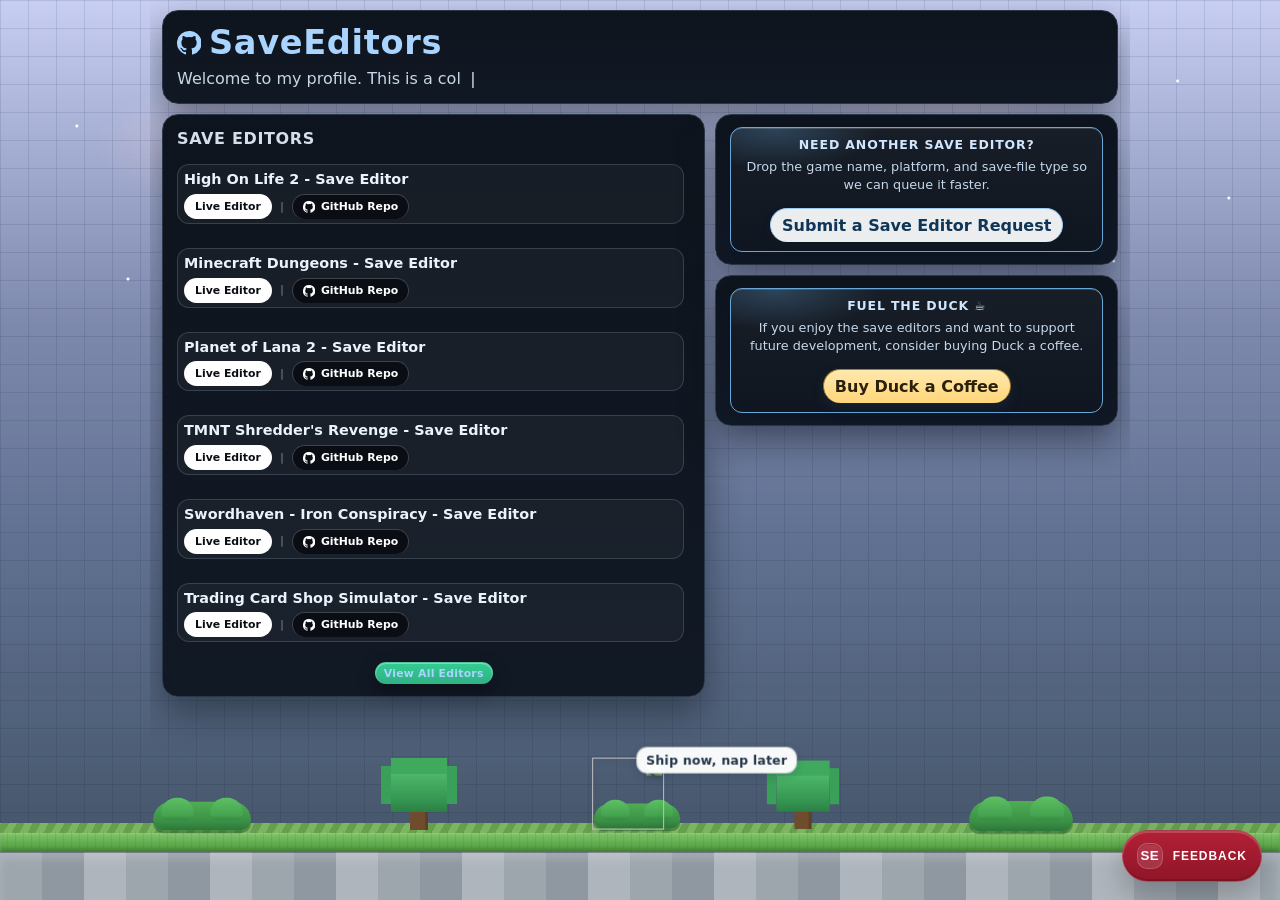
==== commit e523f725: "Fix mobile layout + feedback link" ====
--- a/index.html
+++ b/index.html
@@ -84,8 +84,10 @@
       z-index:3;
       max-width:980px;
       height:100vh;
+      height:100svh;
       margin:0 auto;
       padding:10px 12px 190px;
+      padding:10px 12px clamp(120px, 18svh, 190px);
       overflow:hidden;
     }
     .stack{
@@ -112,10 +114,15 @@
       pointer-events:none;
       z-index:0;
       opacity:0;
-      background:linear-gradient(180deg, rgba(104,62,152,.55), rgba(34,18,62,.82));
+      background:linear-gradient(
+        180deg,
+        rgba(132,92,196,.32) 0%,
+        rgba(40,26,78,.62) 36%,
+        rgba(8,14,30,.92) 100%
+      );
     }
     .purple-night .night-purple{
-      opacity:1;
+      opacity:.75;
       animation:none;
     }
     body.purple-night:before{
@@ -361,6 +368,34 @@
     .all-editors-btn:active{
       transform: translateY(1px);
     }
+    .mobile-cta-bar{
+      display:none;
+      gap:8px;
+      flex-wrap:wrap;
+      margin:6px 0 8px;
+    }
+    .mobile-cta{
+      display:inline-flex;
+      align-items:center;
+      justify-content:center;
+      padding:6px 10px;
+      border-radius:999px;
+      font-size:.72rem;
+      font-weight:900;
+      text-decoration:none;
+      border-bottom:none;
+      border:1px solid rgba(255,255,255,.18);
+      background:rgba(255,255,255,.06);
+      color:#eaf2fb;
+    }
+    .mobile-cta--feedback{
+      background:linear-gradient(180deg, rgba(125,185,255,.22), rgba(84,140,210,.12));
+      border-color:rgba(142,194,255,.32);
+    }
+    .mobile-cta--support{
+      background:linear-gradient(180deg, rgba(255,221,140,.22), rgba(225,180,70,.12));
+      border-color:rgba(255,216,122,.28);
+    }
     .editor-meta{
       display:flex;
       align-items:center;
@@ -785,6 +820,16 @@
     @media (max-width:880px){
       .card-row{grid-template-columns:1fr}
       #editorList{columns:1}
+      .side-stack{display:none}
+      .mobile-cta-bar{display:flex}
+    }
+    @media (max-width:520px){
+      .page{
+        padding-bottom:clamp(92px, 14svh, 140px);
+      }
+      .scene{height:116px}
+      .world-decor{bottom:54px}
+      .bike-rider{bottom:46px}
     }
     @media (min-width:860px){
       #editorList{columns:2}
@@ -1022,6 +1067,10 @@
       <div class="card-row">
         <section class="sheet editor-card">
           <h2>Save Editors</h2>
+          <div class="mobile-cta-bar" aria-label="Quick links">
+            <a class="mobile-cta mobile-cta--feedback" href="https://whispermeter.com/feedback/SaveEditors" target="_blank" rel="noopener noreferrer">Feedback</a>
+            <a class="mobile-cta mobile-cta--support" href="https://ko-fi.com/saveeditors" target="_blank" rel="noopener noreferrer">Support</a>
+          </div>
           <ul id="editorList">
             <li>Loading editors...</li>
           </ul>
@@ -1035,7 +1084,7 @@
               <span class="request-cta-label">Need another save editor?</span>
               <p class="request-cta-note">Drop the game name, platform, and save-file type so we can queue it faster.</p>
               <div class="cta-actions">
-                <a class="request-cta-link" href="https://whispermeter.com/message-box/15b6ac70-9113-4e9c-b629-423f335c7e07" target="_blank" rel="noopener noreferrer">
+                <a class="request-cta-link" href="https://whispermeter.com/feedback/SaveEditors" target="_blank" rel="noopener noreferrer">
                   Submit a Save Editor Request
                 </a>
               </div>
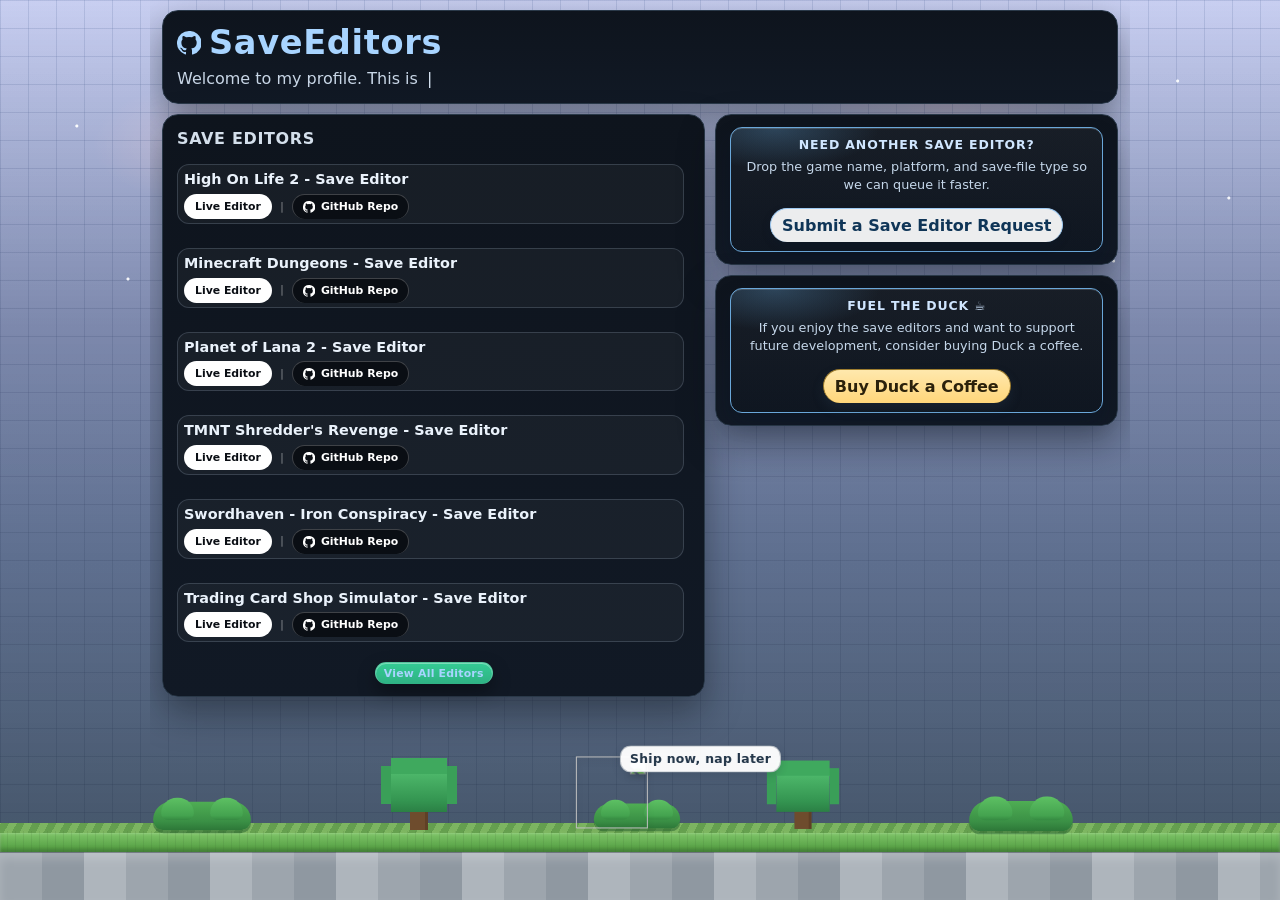
==== commit 23372990: "Remove feedback modal widget" ====
--- a/index.html
+++ b/index.html
@@ -836,204 +836,6 @@
     }
     @media (min-width:1080px){
       #editorList{columns:3}
-    }
-
-    /* ============================================================
-       SaveEditors Feedback Widget (scoped)
-       - Floating action button (Crimson + Slate)
-       - Modal overlay with backdrop blur
-       - Embedded iframe: https://whispermeter.com/feedback/SaveEditors
-       ============================================================ */
-    #sefb-root{
-      position:fixed;
-      right:18px;
-      bottom:18px;
-      z-index:2147483000;
-      font-family:ui-sans-serif, system-ui, -apple-system, Segoe UI, Roboto, Arial, sans-serif;
-      color:#0e1922;
-    }
-    #sefb-root .sefb-fab{
-      appearance:none;
-      position:relative;
-      border:1px solid rgba(255,255,255,.18);
-      border-radius:999px;
-      padding:12px 14px;
-      display:inline-flex;
-      align-items:center;
-      gap:10px;
-      cursor:pointer;
-      color:#ffffff;
-      background:linear-gradient(180deg, #b32036 0%, #8f1527 100%);
-      box-shadow:
-        0 14px 28px rgba(0,0,0,.22),
-        0 2px 0 rgba(255,255,255,.16) inset,
-        0 -2px 0 rgba(0,0,0,.14) inset;
-      transition:transform .3s ease-in-out, box-shadow .3s ease-in-out, filter .3s ease-in-out;
-      user-select:none;
-      -webkit-tap-highlight-color:transparent;
-    }
-    #sefb-root .sefb-fab:hover{
-      transform:translateY(-3px);
-      filter:saturate(1.04);
-      box-shadow:
-        0 18px 40px rgba(0,0,0,.26),
-        0 2px 0 rgba(255,255,255,.18) inset,
-        0 -2px 0 rgba(0,0,0,.14) inset;
-    }
-    #sefb-root .sefb-fab:active{
-      transform:translateY(-1px);
-      box-shadow:
-        0 12px 22px rgba(0,0,0,.22),
-        0 2px 0 rgba(255,255,255,.14) inset,
-        0 -2px 0 rgba(0,0,0,.16) inset;
-    }
-    #sefb-root .sefb-fab:focus-visible{
-      outline:3px solid rgba(165,28,48,.35);
-      outline-offset:4px;
-    }
-    #sefb-root .sefb-fabIcon{
-      width:26px;
-      height:26px;
-      display:grid;
-      place-items:center;
-      border-radius:10px;
-      background:rgba(255,255,255,.12);
-      border:1px solid rgba(255,255,255,.18);
-      box-shadow:0 1px 0 rgba(0,0,0,.18) inset;
-      flex:0 0 auto;
-      font-weight:800;
-      letter-spacing:.02em;
-      line-height:1;
-    }
-    #sefb-root .sefb-fabLabel{
-      font-weight:700;
-      letter-spacing:.08em;
-      text-transform:uppercase;
-      font-size:12px;
-      line-height:1;
-      white-space:nowrap;
-    }
-
-    #sefb-root .sefb-overlay[hidden]{display:none !important;}
-    #sefb-root .sefb-overlay{
-      position:fixed;
-      inset:0;
-      z-index:2147483100;
-      display:grid;
-      grid-template-areas:"stack";
-      padding:24px;
-      opacity:0;
-      transition:opacity .25s ease;
-    }
-    #sefb-root .sefb-overlay.sefb-open{opacity:1;}
-    #sefb-root .sefb-scrim{
-      grid-area:stack;
-      background:rgba(14,25,34,.42);
-      backdrop-filter:blur(8px);
-      -webkit-backdrop-filter:blur(8px);
-    }
-    @supports not ((backdrop-filter: blur(8px)) or (-webkit-backdrop-filter: blur(8px))){
-      #sefb-root .sefb-scrim{background:rgba(14,25,34,.62);}
-    }
-    #sefb-root .sefb-panel{
-      grid-area:stack;
-      align-self:center;
-      justify-self:center;
-      width:min(980px, calc(100vw - 48px));
-      height:min(720px, calc(100vh - 48px));
-      background:rgba(255,255,255,.98);
-      border:1px solid rgba(47,58,69,.18);
-      border-radius:18px;
-      overflow:hidden;
-      display:flex;
-      flex-direction:column;
-      box-shadow:0 30px 70px rgba(0,0,0,.28);
-      transform:translateY(10px) scale(.99);
-      opacity:0;
-      transition:transform .25s ease, opacity .25s ease;
-    }
-    #sefb-root .sefb-overlay.sefb-open .sefb-panel{
-      transform:translateY(0) scale(1);
-      opacity:1;
-    }
-    #sefb-root .sefb-header{
-      position:relative;
-      display:flex;
-      align-items:center;
-      justify-content:space-between;
-      gap:12px;
-      padding:14px 14px 14px 16px;
-      background:linear-gradient(180deg, #ffffff 0%, #fbfbfd 100%);
-      border-bottom:1px solid rgba(47,58,69,.14);
-    }
-    #sefb-root .sefb-header:before{
-      content:"";
-      position:absolute;
-      left:0;
-      top:0;
-      bottom:0;
-      width:4px;
-      background:#A51C30;
-    }
-    #sefb-root .sefb-title{
-      margin:0;
-      font-weight:800;
-      letter-spacing:.18em;
-      text-transform:uppercase;
-      font-size:13px;
-      color:#0e1922;
-    }
-    #sefb-root .sefb-close{
-      appearance:none;
-      border:1px solid rgba(47,58,69,.16);
-      background:transparent;
-      color:#2f3a45;
-      border-radius:12px;
-      width:38px;
-      height:38px;
-      cursor:pointer;
-      display:grid;
-      place-items:center;
-      transition:background .2s ease, transform .2s ease;
-      -webkit-tap-highlight-color:transparent;
-    }
-    #sefb-root .sefb-close:hover{background:rgba(47,58,69,.06);}
-    #sefb-root .sefb-close:active{transform:scale(.98);}
-    #sefb-root .sefb-close:focus-visible{
-      outline:3px solid rgba(165,28,48,.28);
-      outline-offset:3px;
-    }
-    #sefb-root .sefb-body{
-      flex:1 1 auto;
-      background:#ffffff;
-    }
-    #sefb-root .sefb-iframe{
-      width:100%;
-      height:100%;
-      border:0;
-      background:#ffffff;
-    }
-
-    /* Mobile UX: full-screen modal */
-    @media (max-width:640px){
-      #sefb-root{right:14px;bottom:14px;}
-      #sefb-root .sefb-overlay{padding:0;}
-      #sefb-root .sefb-panel{
-        width:100vw;
-        height:100vh;
-        border-radius:0;
-        border-left:0;
-        border-right:0;
-      }
-    }
-
-    @media (prefers-reduced-motion: reduce){
-      #sefb-root .sefb-fab,
-      #sefb-root .sefb-overlay,
-      #sefb-root .sefb-panel,
-      #sefb-root .sefb-close{transition:none !important;}
-      #sefb-root .sefb-fab:hover,
-      #sefb-root .sefb-panel{transform:none !important;}
     }
   </style>
 </head>
@@ -1644,103 +1446,5 @@
       }, 160);
     });
   </script>
-
-  <!-- SaveEditors Feedback Widget (drop-in; scoped styles + vanilla JS) -->
-  <div id="sefb-root">
-    <button
-      id="sefb-button"
-      class="sefb-fab"
-      type="button"
-      aria-haspopup="dialog"
-      aria-controls="sefb-modal"
-      aria-expanded="false"
-      aria-label="Open official feedback form"
-    >
-      <span class="sefb-fabIcon" aria-hidden="true">SE</span>
-      <span class="sefb-fabLabel">Feedback</span>
-    </button>
-
-    <div
-      id="sefb-modal"
-      class="sefb-overlay"
-      role="dialog"
-      aria-modal="true"
-      aria-labelledby="sefb-title"
-      hidden
-    >
-      <div class="sefb-scrim" data-sefb-close aria-hidden="true"></div>
-      <section class="sefb-panel" role="document">
-        <header class="sefb-header">
-          <h2 id="sefb-title" class="sefb-title">SAVEDITORS OFFICIAL FEEDBACK</h2>
-          <button class="sefb-close" type="button" data-sefb-close aria-label="Close">
-            <span aria-hidden="true">×</span>
-          </button>
-        </header>
-        <div class="sefb-body">
-          <iframe
-            class="sefb-iframe"
-            title="SaveEditors feedback"
-            src="https://whispermeter.com/feedback/SaveEditors"
-            loading="lazy"
-            referrerpolicy="no-referrer-when-downgrade"
-          ></iframe>
-        </div>
-      </section>
-    </div>
-  </div>
-
-  <script>
-    // SaveEditors Feedback Widget (minimal, accessible, non-invasive).
-    (() => {
-      const root = document.getElementById("sefb-root");
-      if (!root) return;
-
-      const openButton = document.getElementById("sefb-button");
-      const overlay = document.getElementById("sefb-modal");
-      const closeTargets = root.querySelectorAll("[data-sefb-close]");
-      const closeButton = root.querySelector(".sefb-close");
-
-      let lastFocusedEl = null;
-      let closeTimer = 0;
-
-      const isOpen = () => overlay && !overlay.hasAttribute("hidden");
-
-      const open = () => {
-        if (!overlay || isOpen()) return;
-        lastFocusedEl = (document.activeElement instanceof HTMLElement) ? document.activeElement : openButton;
-
-        overlay.removeAttribute("hidden");
-        // Ensure the opening transition runs.
-        window.requestAnimationFrame(() => overlay.classList.add("sefb-open"));
-        openButton?.setAttribute("aria-expanded", "true");
-
-        document.addEventListener("keydown", onKeyDown, true);
-        closeButton?.focus({ preventScroll: true });
-      };
-
-      const close = () => {
-        if (!overlay || !isOpen()) return;
-        overlay.classList.remove("sefb-open");
-        openButton?.setAttribute("aria-expanded", "false");
-
-        document.removeEventListener("keydown", onKeyDown, true);
-
-        window.clearTimeout(closeTimer);
-        closeTimer = window.setTimeout(() => {
-          overlay.setAttribute("hidden", "");
-          lastFocusedEl?.focus?.({ preventScroll: true });
-        }, 260);
-      };
-
-      const onKeyDown = (e) => {
-        if (e.key !== "Escape") return;
-        e.preventDefault();
-        close();
-      };
-
-      openButton?.addEventListener("click", open);
-      closeTargets.forEach((el) => el.addEventListener("click", close));
-    })();
-  </script>
 </body>
 </html>
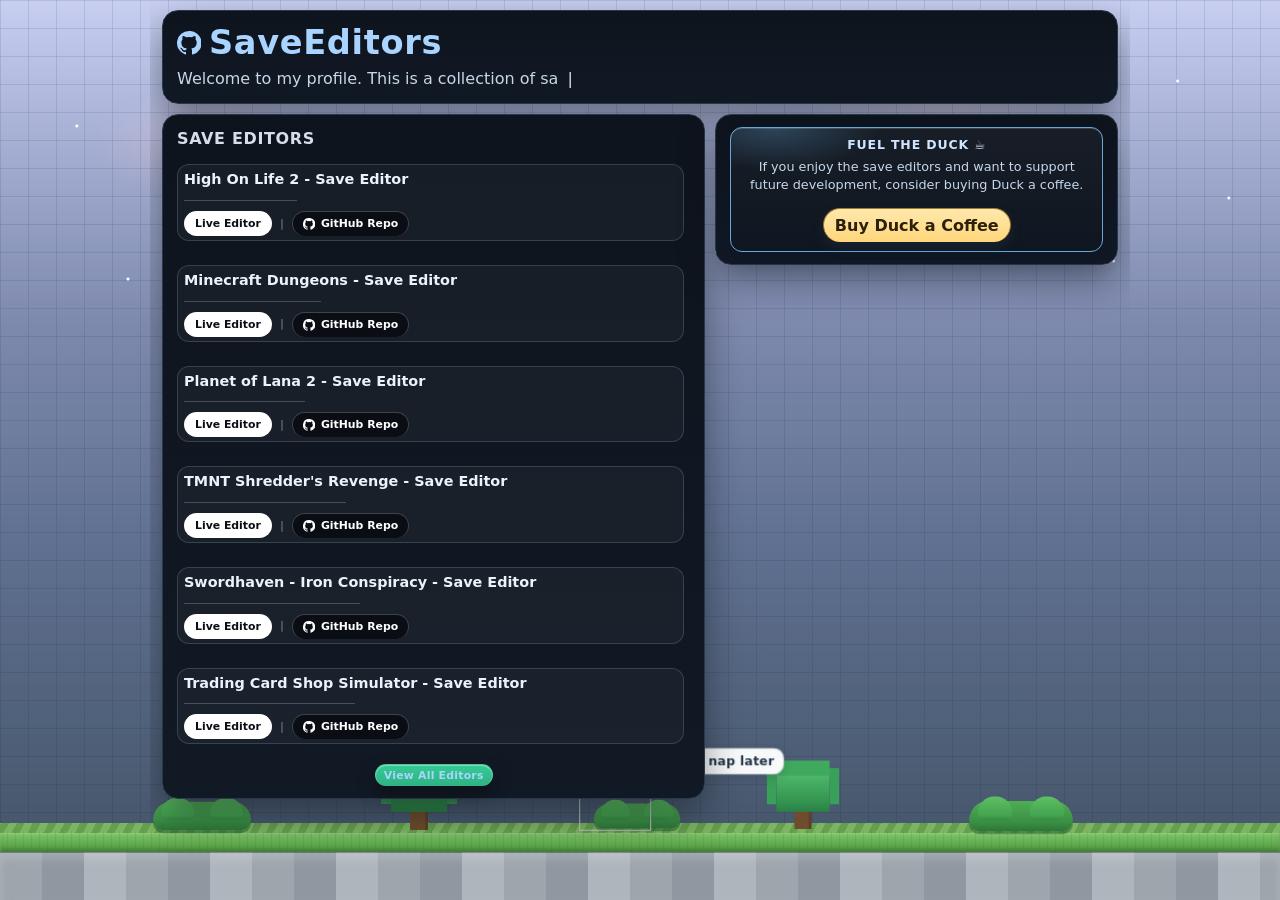
==== commit ec2e480b: "Remove feedback CTA and adjust editor list spacing" ====
--- a/index.html
+++ b/index.html
@@ -286,15 +286,22 @@
       background:rgba(255,255,255,.04);
       break-inside:avoid;
     }
-    .editor-main{
-      min-width:0;
-      display:flex;
-      flex-direction:column;
-      gap:4px;
-    }
+	    .editor-main{
+	      min-width:0;
+	      display:flex;
+	      flex-direction:column;
+	      gap:10px;
+	    }
     .editor-link{
       font-weight:700;
       font-size:.9rem;
+    }
+    .editor-name-hr{
+      width:50%;
+      height:0;
+      margin:0;
+      border:0;
+      border-top:1px solid rgba(180,200,220,.28);
     }
     .editor-actions{
       display:flex;
@@ -344,21 +351,21 @@
       display:flex;
       justify-content:center;
     }
-    .all-editors-btn{
-      display:inline-flex;
-      align-items:center;
-      justify-content:center;
-      gap:8px;
-      padding:4px 8px;
-      border-radius:999px;
-      border:1px solid rgba(255,255,255,.18);
-      background:linear-gradient(180deg, rgba(54,211,153,.96), rgba(54,211,153,.82));
-      color:#071312;
-      font-weight:900;
-      letter-spacing:.02em;
-      font-size:.68rem;
-      text-decoration:none;
-      border-bottom:none;
+	    .all-editors-btn{
+	      display:inline-flex;
+	      align-items:center;
+	      justify-content:center;
+	      gap:8px;
+	      padding:4px 8px;
+	      border-radius:999px;
+	      border:1px solid rgba(255,255,255,.18);
+	      background:linear-gradient(180deg, rgba(54,211,153,.96), rgba(54,211,153,.82));
+	      color:#000000;
+	      font-weight:900;
+	      letter-spacing:.02em;
+	      font-size:.68rem;
+	      text-decoration:none;
+	      border-bottom:none;
       box-shadow: 0 8px 18px rgba(0,0,0,.35), inset 0 1px 0 rgba(255,255,255,.35);
     }
     .all-editors-btn:hover{
@@ -868,34 +875,22 @@
       </section>
       <div class="card-row">
         <section class="sheet editor-card">
-          <h2>Save Editors</h2>
-          <div class="mobile-cta-bar" aria-label="Quick links">
-            <a class="mobile-cta mobile-cta--feedback" href="https://whispermeter.com/feedback/SaveEditors" target="_blank" rel="noopener noreferrer">Feedback</a>
-            <a class="mobile-cta mobile-cta--support" href="https://ko-fi.com/saveeditors" target="_blank" rel="noopener noreferrer">Support</a>
-          </div>
+	          <h2>Save Editors</h2>
+	          <div class="mobile-cta-bar" aria-label="Quick links">
+	            <a class="mobile-cta mobile-cta--support" href="https://ko-fi.com/saveeditors" target="_blank" rel="noopener noreferrer">Support</a>
+	          </div>
           <ul id="editorList">
             <li>Loading editors...</li>
           </ul>
           <div class="all-editors-cta">
             <a class="all-editors-btn" href="https://github.com/stars/SaveEditors/lists/game-save-editors" target="_blank" rel="noopener noreferrer">View All Editors</a>
           </div>
-        </section>
-        <div class="side-stack">
-          <section class="sheet side-card">
-            <div class="request-cta">
-              <span class="request-cta-label">Need another save editor?</span>
-              <p class="request-cta-note">Drop the game name, platform, and save-file type so we can queue it faster.</p>
-              <div class="cta-actions">
-                <a class="request-cta-link" href="https://whispermeter.com/feedback/SaveEditors" target="_blank" rel="noopener noreferrer">
-                  Submit a Save Editor Request
-                </a>
-              </div>
-            </div>
-          </section>
-          <section class="sheet side-card">
-            <div class="request-cta">
-              <span class="request-cta-label">Fuel the Duck <span aria-hidden="true">☕</span></span>
-              <p class="request-cta-note">If you enjoy the save editors and want to support future development, consider buying Duck a coffee.</p>
+	        </section>
+	        <div class="side-stack">
+	          <section class="sheet side-card">
+	            <div class="request-cta">
+	              <span class="request-cta-label">Fuel the Duck <span aria-hidden="true">☕</span></span>
+	              <p class="request-cta-note">If you enjoy the save editors and want to support future development, consider buying Duck a coffee.</p>
               <div class="cta-actions">
                 <a class="support-cta-link" href="https://ko-fi.com/saveeditors" target="_blank" rel="noopener noreferrer">Buy Duck a Coffee</a>
               </div>
@@ -1040,6 +1035,7 @@
           return `<li class="editor-row">
             <div class="editor-main">
               <div class="editor-link">${htmlEscape(e.name)}</div>
+              <hr class="editor-name-hr" aria-hidden="true">
               ${actions}
             </div>
             <div class="editor-meta">
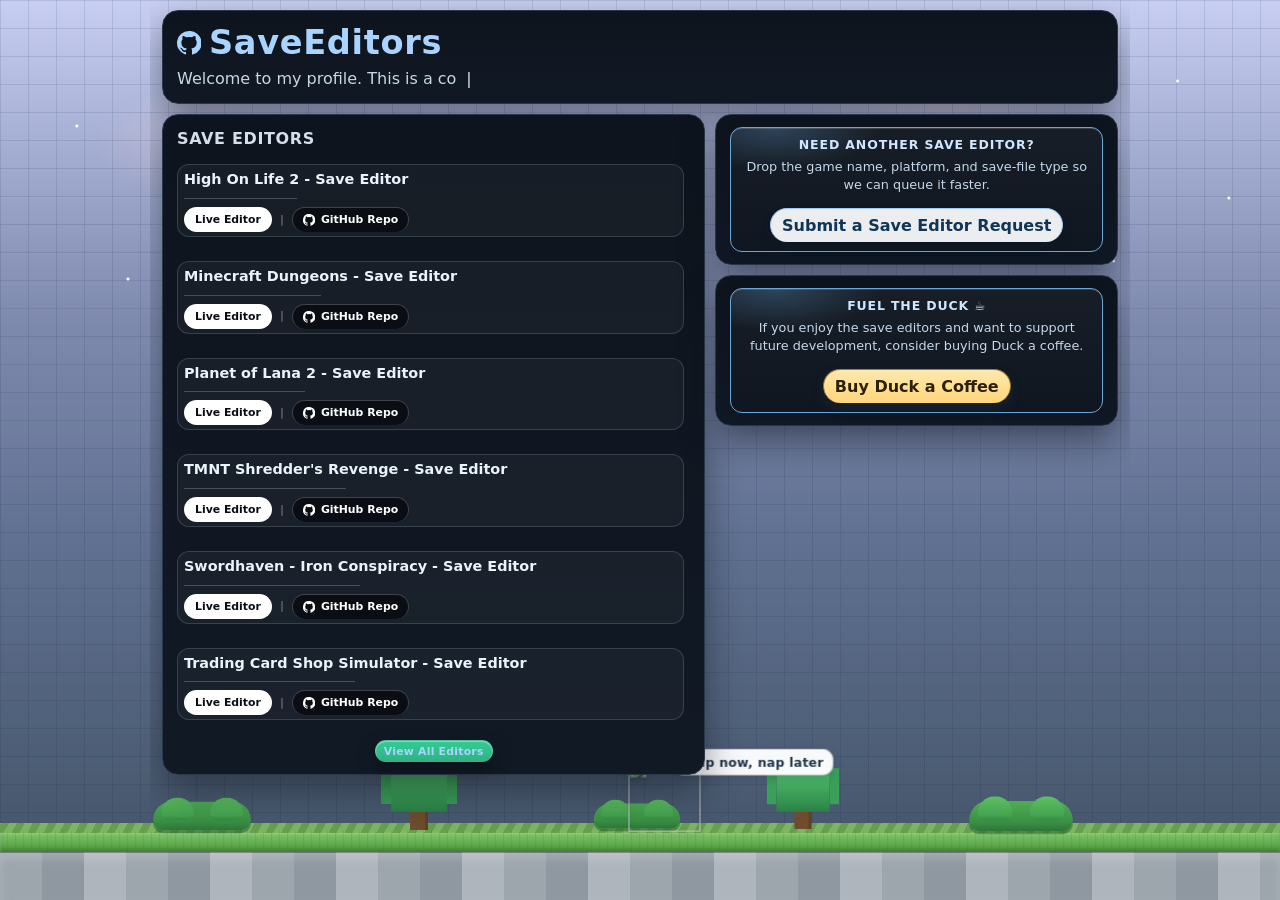
==== commit f7db389d: "Add editor name dividers" ====
--- a/index.html
+++ b/index.html
@@ -286,12 +286,12 @@
       background:rgba(255,255,255,.04);
       break-inside:avoid;
     }
-	    .editor-main{
-	      min-width:0;
-	      display:flex;
-	      flex-direction:column;
-	      gap:10px;
-	    }
+    .editor-main{
+      min-width:0;
+      display:flex;
+      flex-direction:column;
+      gap:8px;
+    }
     .editor-link{
       font-weight:700;
       font-size:.9rem;
@@ -351,21 +351,21 @@
       display:flex;
       justify-content:center;
     }
-	    .all-editors-btn{
-	      display:inline-flex;
-	      align-items:center;
-	      justify-content:center;
-	      gap:8px;
-	      padding:4px 8px;
-	      border-radius:999px;
-	      border:1px solid rgba(255,255,255,.18);
-	      background:linear-gradient(180deg, rgba(54,211,153,.96), rgba(54,211,153,.82));
-	      color:#000000;
-	      font-weight:900;
-	      letter-spacing:.02em;
-	      font-size:.68rem;
-	      text-decoration:none;
-	      border-bottom:none;
+    .all-editors-btn{
+      display:inline-flex;
+      align-items:center;
+      justify-content:center;
+      gap:8px;
+      padding:4px 8px;
+      border-radius:999px;
+      border:1px solid rgba(255,255,255,.18);
+      background:linear-gradient(180deg, rgba(54,211,153,.96), rgba(54,211,153,.82));
+      color:#071312;
+      font-weight:900;
+      letter-spacing:.02em;
+      font-size:.68rem;
+      text-decoration:none;
+      border-bottom:none;
       box-shadow: 0 8px 18px rgba(0,0,0,.35), inset 0 1px 0 rgba(255,255,255,.35);
     }
     .all-editors-btn:hover{
@@ -875,22 +875,34 @@
       </section>
       <div class="card-row">
         <section class="sheet editor-card">
-	          <h2>Save Editors</h2>
-	          <div class="mobile-cta-bar" aria-label="Quick links">
-	            <a class="mobile-cta mobile-cta--support" href="https://ko-fi.com/saveeditors" target="_blank" rel="noopener noreferrer">Support</a>
-	          </div>
+          <h2>Save Editors</h2>
+          <div class="mobile-cta-bar" aria-label="Quick links">
+            <a class="mobile-cta mobile-cta--feedback" href="https://whispermeter.com/feedback/SaveEditors" target="_blank" rel="noopener noreferrer">Feedback</a>
+            <a class="mobile-cta mobile-cta--support" href="https://ko-fi.com/saveeditors" target="_blank" rel="noopener noreferrer">Support</a>
+          </div>
           <ul id="editorList">
             <li>Loading editors...</li>
           </ul>
           <div class="all-editors-cta">
             <a class="all-editors-btn" href="https://github.com/stars/SaveEditors/lists/game-save-editors" target="_blank" rel="noopener noreferrer">View All Editors</a>
           </div>
-	        </section>
-	        <div class="side-stack">
-	          <section class="sheet side-card">
-	            <div class="request-cta">
-	              <span class="request-cta-label">Fuel the Duck <span aria-hidden="true">☕</span></span>
-	              <p class="request-cta-note">If you enjoy the save editors and want to support future development, consider buying Duck a coffee.</p>
+        </section>
+        <div class="side-stack">
+          <section class="sheet side-card">
+            <div class="request-cta">
+              <span class="request-cta-label">Need another save editor?</span>
+              <p class="request-cta-note">Drop the game name, platform, and save-file type so we can queue it faster.</p>
+              <div class="cta-actions">
+                <a class="request-cta-link" href="https://whispermeter.com/feedback/SaveEditors" target="_blank" rel="noopener noreferrer">
+                  Submit a Save Editor Request
+                </a>
+              </div>
+            </div>
+          </section>
+          <section class="sheet side-card">
+            <div class="request-cta">
+              <span class="request-cta-label">Fuel the Duck <span aria-hidden="true">☕</span></span>
+              <p class="request-cta-note">If you enjoy the save editors and want to support future development, consider buying Duck a coffee.</p>
               <div class="cta-actions">
                 <a class="support-cta-link" href="https://ko-fi.com/saveeditors" target="_blank" rel="noopener noreferrer">Buy Duck a Coffee</a>
               </div>
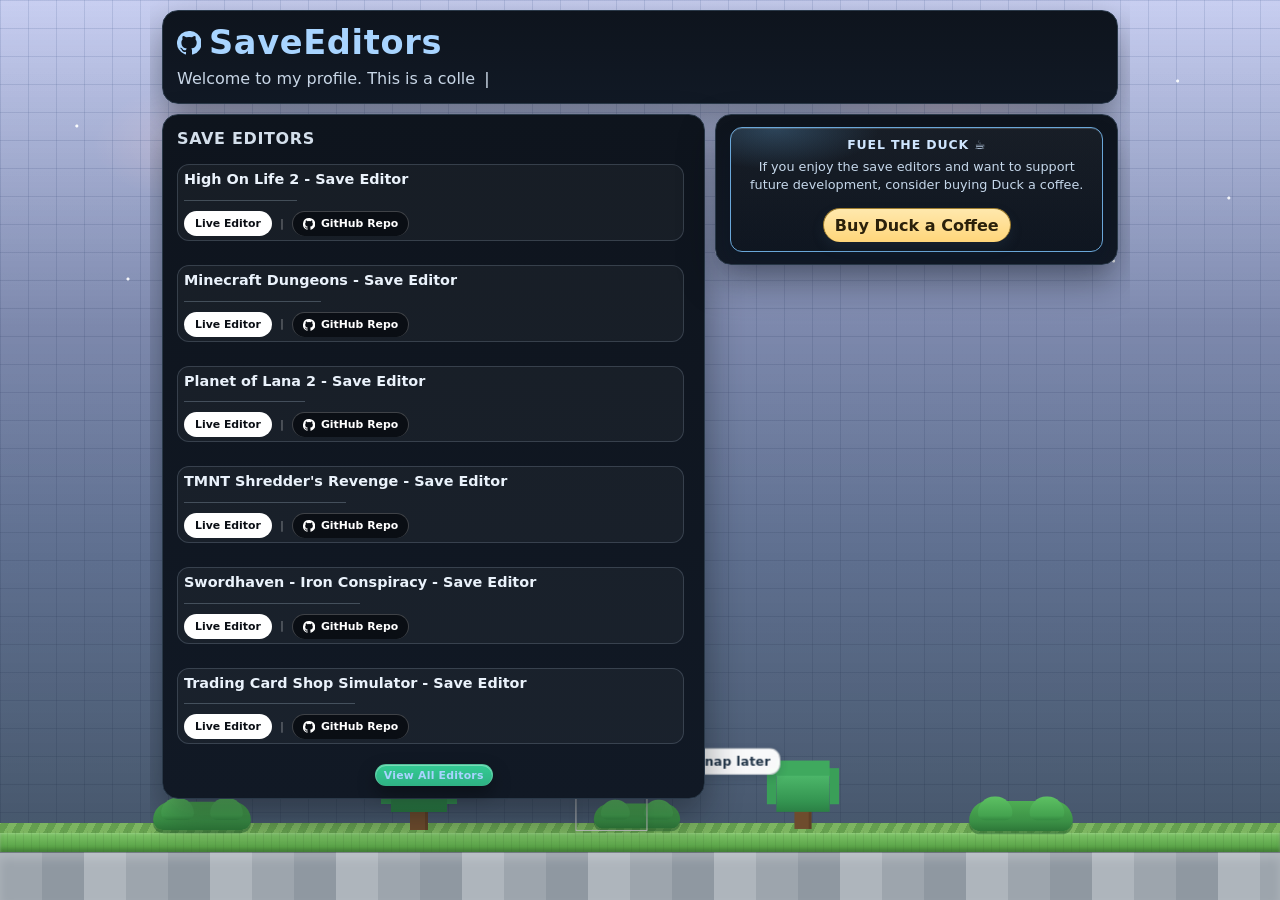
==== commit cffa1fa2: "Allow homepage scrolling on mobile only" ====
--- a/index.html
+++ b/index.html
@@ -286,12 +286,12 @@
       background:rgba(255,255,255,.04);
       break-inside:avoid;
     }
-    .editor-main{
-      min-width:0;
-      display:flex;
-      flex-direction:column;
-      gap:8px;
-    }
+	    .editor-main{
+	      min-width:0;
+	      display:flex;
+	      flex-direction:column;
+	      gap:10px;
+	    }
     .editor-link{
       font-weight:700;
       font-size:.9rem;
@@ -351,21 +351,21 @@
       display:flex;
       justify-content:center;
     }
-    .all-editors-btn{
-      display:inline-flex;
-      align-items:center;
-      justify-content:center;
-      gap:8px;
-      padding:4px 8px;
-      border-radius:999px;
-      border:1px solid rgba(255,255,255,.18);
-      background:linear-gradient(180deg, rgba(54,211,153,.96), rgba(54,211,153,.82));
-      color:#071312;
-      font-weight:900;
-      letter-spacing:.02em;
-      font-size:.68rem;
-      text-decoration:none;
-      border-bottom:none;
+	    .all-editors-btn{
+	      display:inline-flex;
+	      align-items:center;
+	      justify-content:center;
+	      gap:8px;
+	      padding:4px 8px;
+	      border-radius:999px;
+	      border:1px solid rgba(255,255,255,.18);
+	      background:linear-gradient(180deg, rgba(54,211,153,.96), rgba(54,211,153,.82));
+	      color:#000000;
+	      font-weight:900;
+	      letter-spacing:.02em;
+	      font-size:.68rem;
+	      text-decoration:none;
+	      border-bottom:none;
       box-shadow: 0 8px 18px rgba(0,0,0,.35), inset 0 1px 0 rgba(255,255,255,.35);
     }
     .all-editors-btn:hover{
@@ -837,6 +837,12 @@
       .scene{height:116px}
       .world-decor{bottom:54px}
       .bike-rider{bottom:46px}
+    }
+    @media (max-width:640px){
+      html,body{overflow:auto}
+      body{overflow-x:hidden}
+      .page{height:auto;min-height:100svh;overflow:visible}
+      .stack{height:auto}
     }
     @media (min-width:860px){
       #editorList{columns:2}
@@ -875,34 +881,22 @@
       </section>
       <div class="card-row">
         <section class="sheet editor-card">
-          <h2>Save Editors</h2>
-          <div class="mobile-cta-bar" aria-label="Quick links">
-            <a class="mobile-cta mobile-cta--feedback" href="https://whispermeter.com/feedback/SaveEditors" target="_blank" rel="noopener noreferrer">Feedback</a>
-            <a class="mobile-cta mobile-cta--support" href="https://ko-fi.com/saveeditors" target="_blank" rel="noopener noreferrer">Support</a>
-          </div>
+	          <h2>Save Editors</h2>
+	          <div class="mobile-cta-bar" aria-label="Quick links">
+	            <a class="mobile-cta mobile-cta--support" href="https://ko-fi.com/saveeditors" target="_blank" rel="noopener noreferrer">Support</a>
+	          </div>
           <ul id="editorList">
             <li>Loading editors...</li>
           </ul>
           <div class="all-editors-cta">
             <a class="all-editors-btn" href="https://github.com/stars/SaveEditors/lists/game-save-editors" target="_blank" rel="noopener noreferrer">View All Editors</a>
           </div>
-        </section>
-        <div class="side-stack">
-          <section class="sheet side-card">
-            <div class="request-cta">
-              <span class="request-cta-label">Need another save editor?</span>
-              <p class="request-cta-note">Drop the game name, platform, and save-file type so we can queue it faster.</p>
-              <div class="cta-actions">
-                <a class="request-cta-link" href="https://whispermeter.com/feedback/SaveEditors" target="_blank" rel="noopener noreferrer">
-                  Submit a Save Editor Request
-                </a>
-              </div>
-            </div>
-          </section>
-          <section class="sheet side-card">
-            <div class="request-cta">
-              <span class="request-cta-label">Fuel the Duck <span aria-hidden="true">☕</span></span>
-              <p class="request-cta-note">If you enjoy the save editors and want to support future development, consider buying Duck a coffee.</p>
+	        </section>
+	        <div class="side-stack">
+	          <section class="sheet side-card">
+	            <div class="request-cta">
+	              <span class="request-cta-label">Fuel the Duck <span aria-hidden="true">☕</span></span>
+	              <p class="request-cta-note">If you enjoy the save editors and want to support future development, consider buying Duck a coffee.</p>
               <div class="cta-actions">
                 <a class="support-cta-link" href="https://ko-fi.com/saveeditors" target="_blank" rel="noopener noreferrer">Buy Duck a Coffee</a>
               </div>
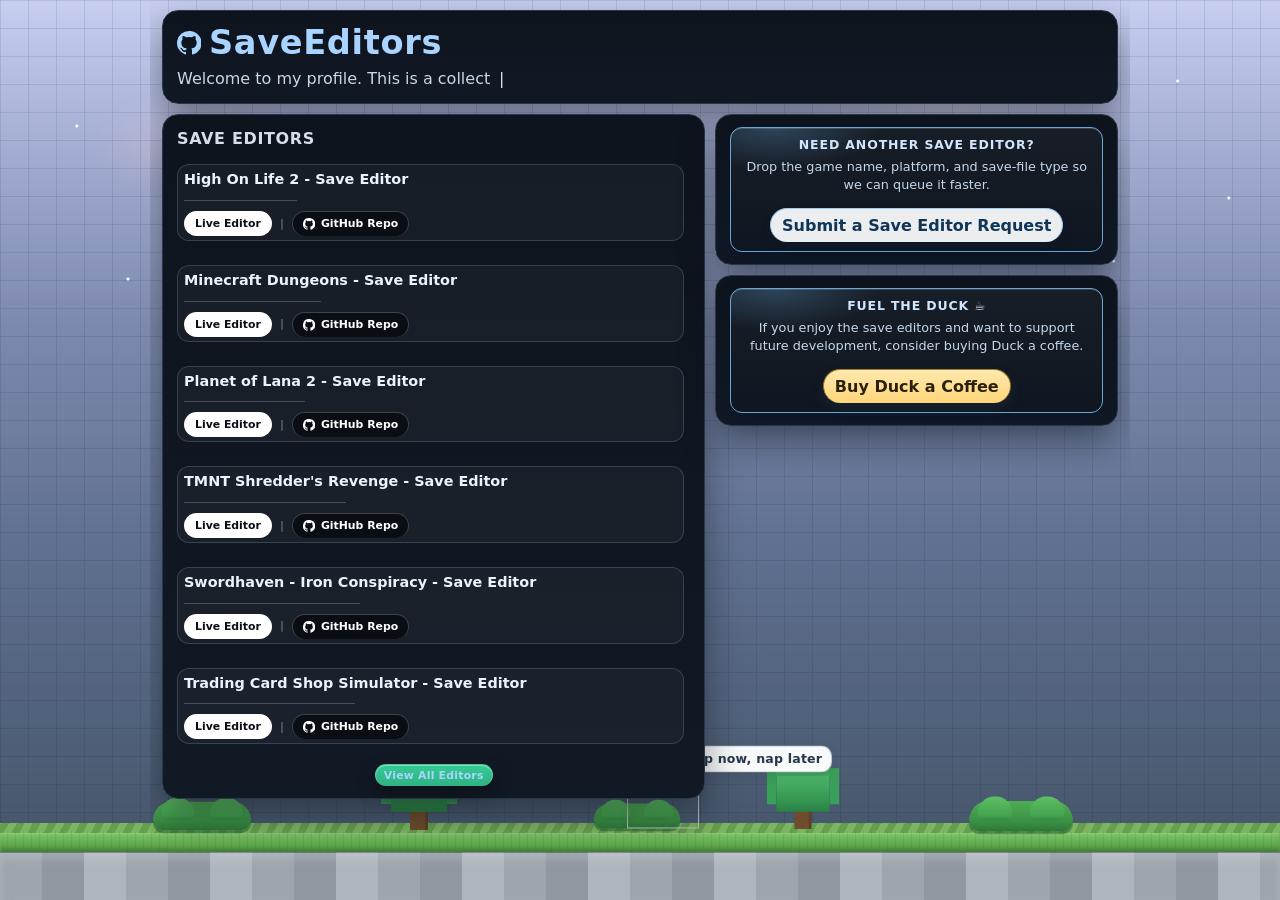
==== commit 355b30ab: "Restore request save editor card" ====
--- a/index.html
+++ b/index.html
@@ -843,6 +843,7 @@
       body{overflow-x:hidden}
       .page{height:auto;min-height:100svh;overflow:visible}
       .stack{height:auto}
+      #editorList{max-height:clamp(240px, 48svh, 440px)}
     }
     @media (min-width:860px){
       #editorList{columns:2}
@@ -893,6 +894,17 @@
           </div>
 	        </section>
 	        <div class="side-stack">
+	          <section class="sheet side-card">
+	            <div class="request-cta">
+	              <span class="request-cta-label">Need another save editor?</span>
+	              <p class="request-cta-note">Drop the game name, platform, and save-file type so we can queue it faster.</p>
+	              <div class="cta-actions">
+	                <a class="request-cta-link" href="https://whispermeter.com/feedback/SaveEditors" target="_blank" rel="noopener noreferrer">
+	                  Submit a Save Editor Request
+	                </a>
+	              </div>
+	            </div>
+	          </section>
 	          <section class="sheet side-card">
 	            <div class="request-cta">
 	              <span class="request-cta-label">Fuel the Duck <span aria-hidden="true">☕</span></span>
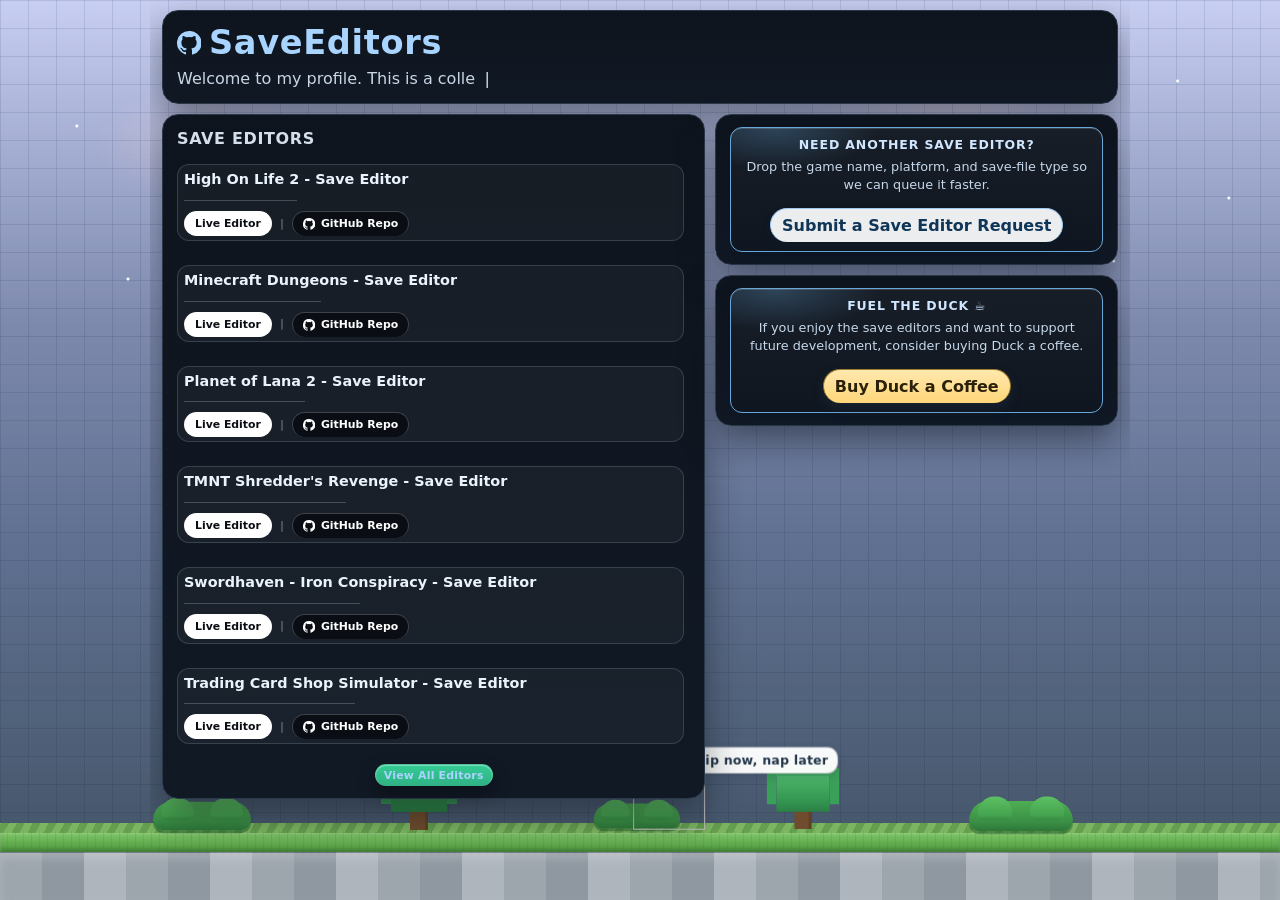
==== commit 45a9c924: "Add mobile request tool button" ====
--- a/index.html
+++ b/index.html
@@ -884,6 +884,7 @@
         <section class="sheet editor-card">
 	          <h2>Save Editors</h2>
 	          <div class="mobile-cta-bar" aria-label="Quick links">
+	            <a class="mobile-cta mobile-cta--feedback" href="https://whispermeter.com/feedback/SaveEditors" target="_blank" rel="noopener noreferrer">Request a tool</a>
 	            <a class="mobile-cta mobile-cta--support" href="https://ko-fi.com/saveeditors" target="_blank" rel="noopener noreferrer">Support</a>
 	          </div>
           <ul id="editorList">
